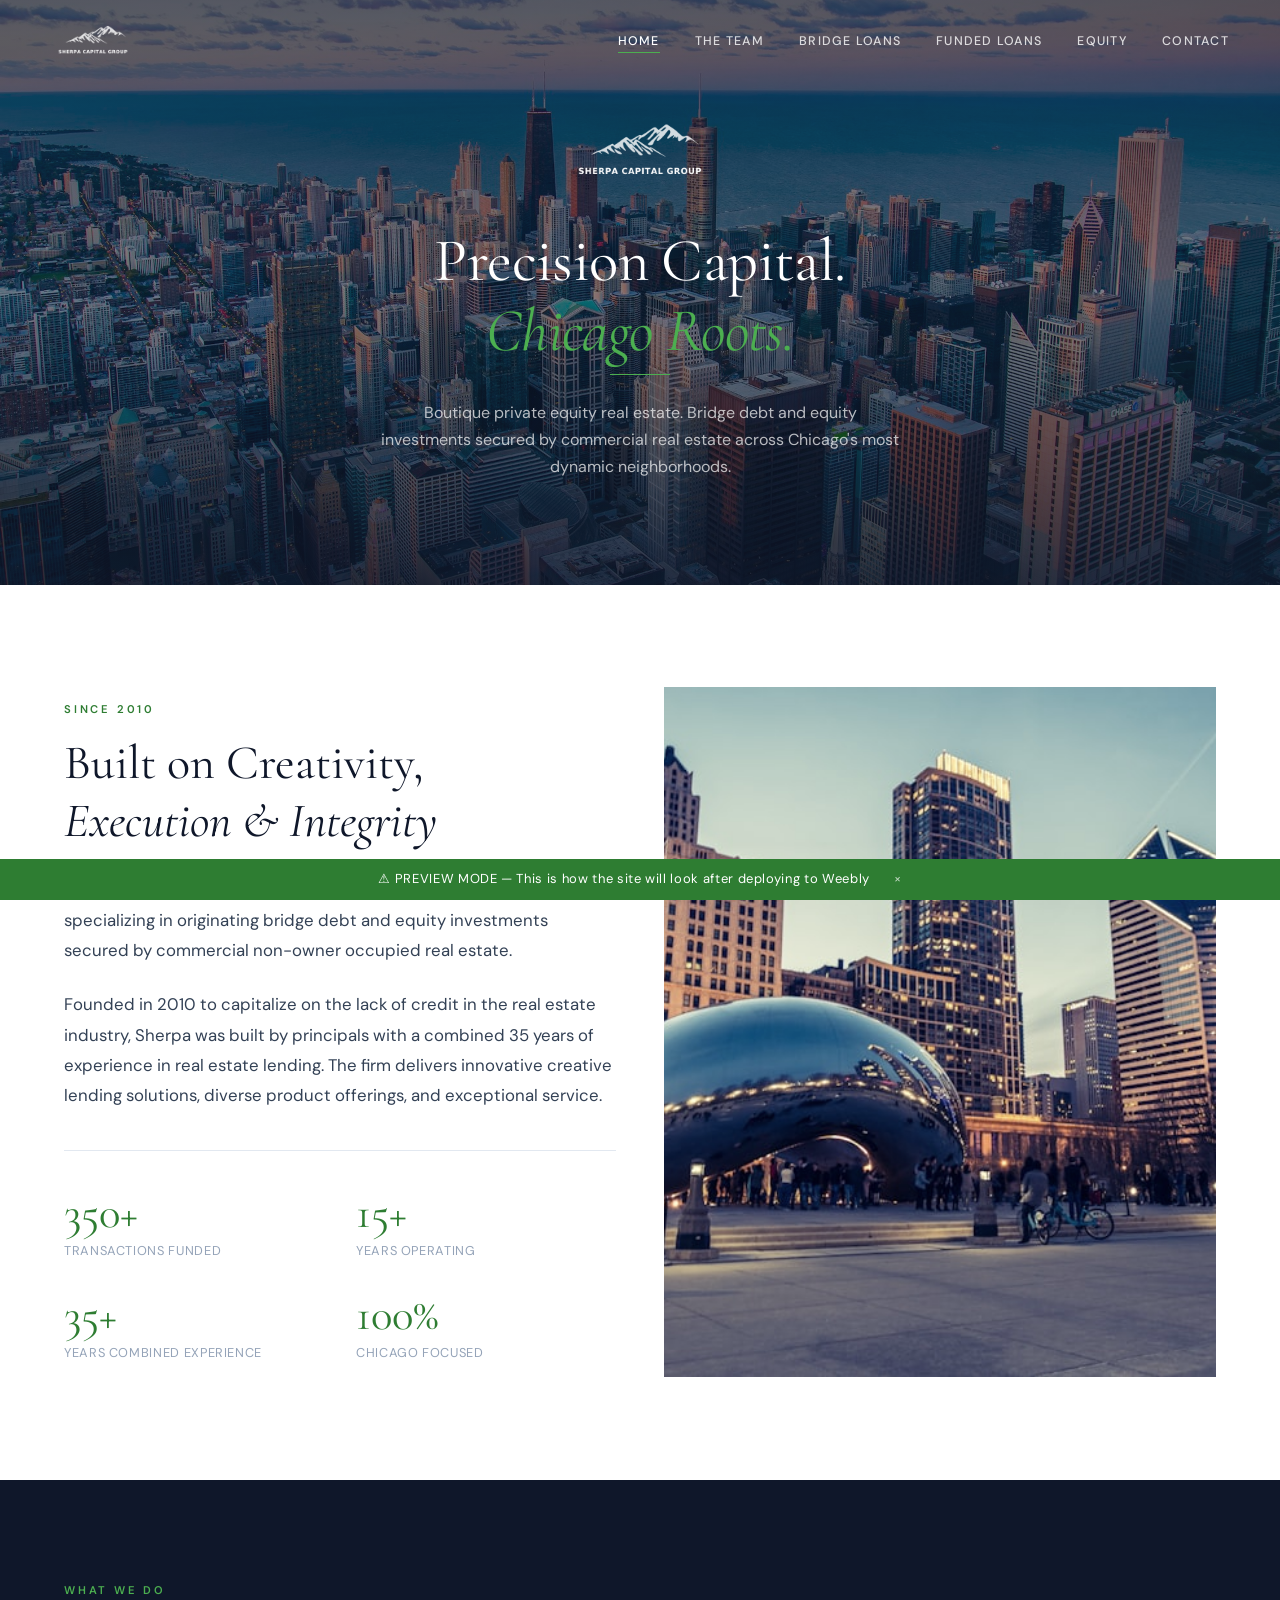
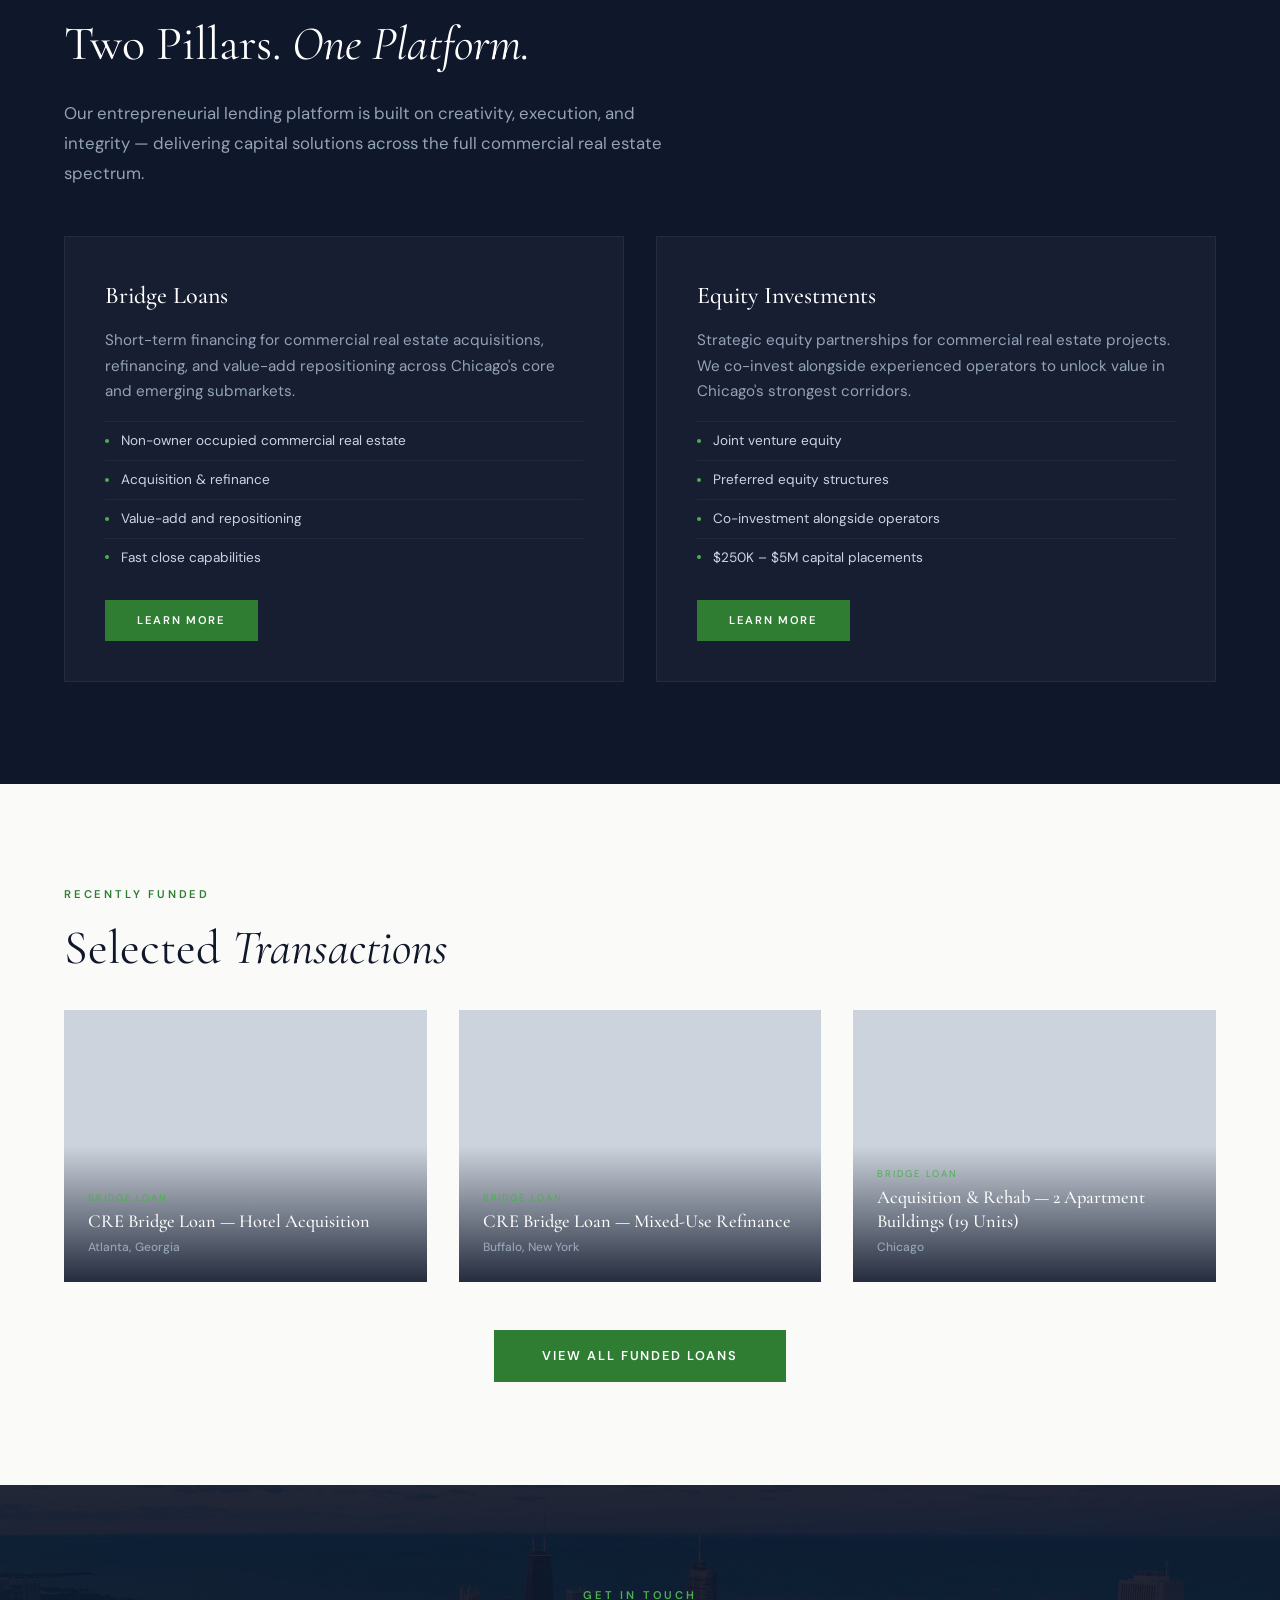
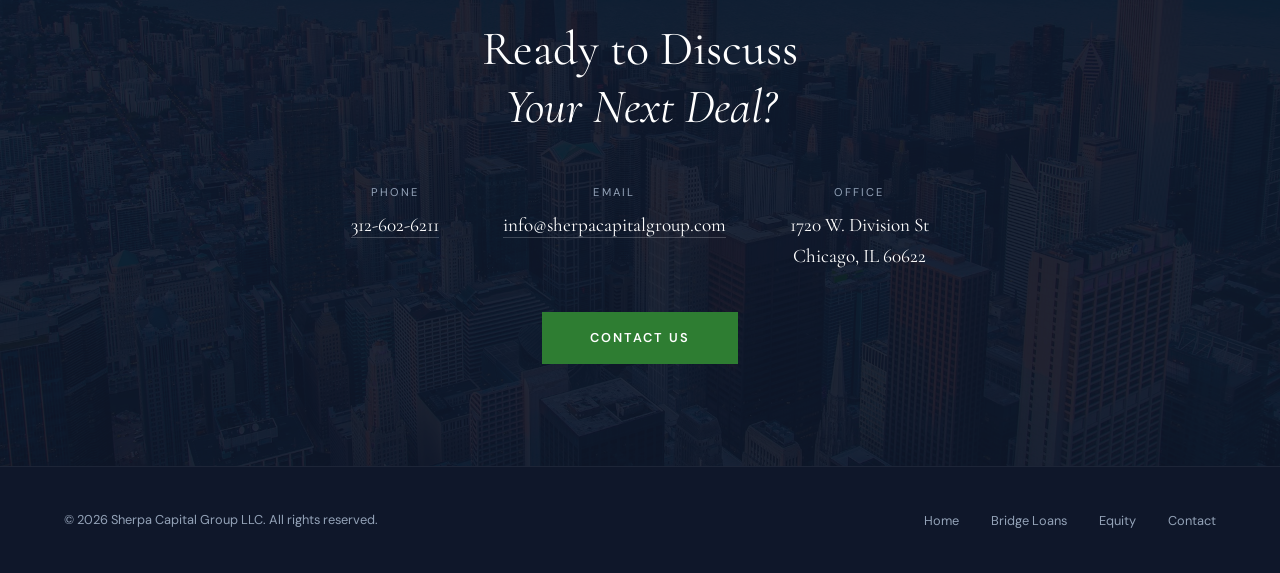
==== preview/index.html @ 77af0257 "Add interactive preview site — all 7 pages as static HTML on GitHub Pages Preview site at /preview/ " ====
<!DOCTYPE html>
<html lang="en">
<head>
<meta charset="UTF-8">
<meta name="viewport" content="width=device-width, initial-scale=1.0">
<title>Sherpa Capital Group — Preview</title>
<link rel="preconnect" href="https://fonts.googleapis.com">
<link rel="preconnect" href="https://fonts.gstatic.com" crossorigin>
<link href="https://fonts.googleapis.com/css2?family=Cormorant+Garamond:ital,wght@0,400;0,500;0,600;0,700;1,400;1,500&family=DM+Sans:ital,wght@0,400;0,500;0,600;0,700;1,400&display=swap" rel="stylesheet">
<style>
:root{--forest:#2E7D32;--forest-deep:#1B5E20;--forest-light:#4CAF50;--slate-900:#0F172A;--slate-800:#1E293B;--slate-700:#334155;--slate-400:#94A3B8;--slate-300:#CBD5E1;--slate-200:#E2E8F0;--slate-100:#F1F5F9;--cream:#FAFAF8;--white:#FFFFFF;--font-display:'Cormorant Garamond',Georgia,serif;--font-body:'DM Sans',-apple-system,sans-serif;--ease:cubic-bezier(0.16,1,0.3,1)}
*,*::before,*::after{margin:0;padding:0;box-sizing:border-box}
html{scroll-behavior:smooth;font-size:16px}
body{font-family:var(--font-body);color:var(--slate-800);background:var(--cream);line-height:1.6;overflow-x:hidden;-webkit-font-smoothing:antialiased}

/* NAV */
.nav{position:fixed;top:0;left:0;right:0;z-index:1000;padding:0 clamp(1.5rem,4vw,4rem);height:80px;display:flex;align-items:center;justify-content:space-between;background:rgba(15,23,42,0.0);backdrop-filter:blur(0px);transition:all 0.5s var(--ease);border-bottom:1px solid rgba(255,255,255,0.0)}
.nav.scrolled{background:rgba(15,23,42,0.95);backdrop-filter:blur(20px);border-bottom:1px solid rgba(255,255,255,0.08);height:70px}
.nav-logo{display:flex;align-items:center;gap:0.75rem;text-decoration:none;color:var(--white)}
.nav-links{display:flex;align-items:center;gap:2.2rem;list-style:none}
.nav-links a{color:rgba(255,255,255,0.8);text-decoration:none;font-size:0.78rem;font-weight:500;letter-spacing:0.1em;text-transform:uppercase;transition:color 0.3s;position:relative}
.nav-links a::after{content:'';position:absolute;bottom:-4px;left:0;width:0;height:1px;background:var(--forest-light);transition:width 0.3s var(--ease)}
.nav-links a:hover{color:var(--white)}
.nav-links a:hover::after{width:100%}
.nav-links a.active{color:var(--white)}
.nav-links a.active::after{width:100%}
.nav-toggle{display:none;flex-direction:column;gap:5px;cursor:pointer;padding:4px;background:none;border:none}
.nav-toggle span{width:24px;height:2px;background:var(--white);transition:all 0.3s}

/* PAGE HERO */
.page-hero{position:relative;height:45vh;min-height:340px;display:flex;align-items:center;justify-content:center;overflow:hidden}
.page-hero.tall{height:65vh;min-height:500px}
.page-hero-bg{position:absolute;inset:0;background-size:cover;background-position:center 30%}
.page-hero-bg::after{content:'';position:absolute;inset:0;background:linear-gradient(180deg,rgba(15,23,42,0.7) 0%,rgba(15,23,42,0.5) 50%,rgba(15,23,42,0.85) 100%)}
.page-hero-content{position:relative;z-index:2;text-align:center;padding:0 2rem;max-width:800px;animation:fadeUp 1.2s var(--ease) both}
@keyframes fadeUp{from{opacity:0;transform:translateY(30px)}to{opacity:1;transform:translateY(0)}}
.hero-logo-mark{margin-bottom:1.5rem}
.hero-headline{font-family:var(--font-display);font-size:clamp(2.2rem,5vw,3.8rem);font-weight:400;color:var(--white);line-height:1.15;margin-bottom:0.5rem;letter-spacing:-0.01em}
.hero-headline em{font-style:italic;color:var(--forest-light)}
.hero-sub{font-family:var(--font-body);font-size:0.8rem;letter-spacing:0.2em;text-transform:uppercase;color:var(--slate-400);margin-bottom:1.5rem}
.hero-divider{width:60px;height:1px;background:var(--forest-light);margin:0 auto 1.5rem;animation:divGrow 1.5s var(--ease) 0.5s both}
@keyframes divGrow{from{width:0;opacity:0}to{width:60px;opacity:1}}
.hero-tagline{font-size:1rem;color:rgba(255,255,255,0.7);max-width:520px;margin:0 auto;line-height:1.7}

/* SECTIONS */
.section{padding:clamp(4rem,8vw,7rem) clamp(1.5rem,5vw,6rem)}
.section-label{font-size:0.7rem;letter-spacing:0.25em;text-transform:uppercase;color:var(--forest);font-weight:600;margin-bottom:1rem}
.section-heading{font-family:var(--font-display);font-size:clamp(2rem,4vw,3rem);font-weight:400;color:var(--slate-900);line-height:1.2;margin-bottom:1.5rem}
.section-heading em{font-style:italic}
.container{max-width:1200px;margin:0 auto}
.bg-white{background:var(--white)}
.bg-cream{background:var(--cream)}
.bg-dark{background:var(--slate-900);color:var(--white)}
.bg-dark .section-label{color:var(--forest-light)}
.bg-dark .section-heading{color:var(--white)}

/* GRID UTILS */
.grid-2{display:grid;grid-template-columns:1fr 1fr;gap:3rem;align-items:center}
.grid-3{display:grid;grid-template-columns:repeat(3,1fr);gap:2rem}

/* ABOUT STATS */
.about-stats{display:grid;grid-template-columns:1fr 1fr;gap:2rem;margin-top:2.5rem;padding-top:2.5rem;border-top:1px solid var(--slate-200)}
.stat-number{font-family:var(--font-display);font-size:2.8rem;font-weight:400;color:var(--forest);line-height:1;margin-bottom:0.3rem}
.stat-label{font-size:0.8rem;color:var(--slate-400);letter-spacing:0.05em;text-transform:uppercase}

/* CONTENT TEXT */
.content-text{color:var(--slate-700);font-size:1.05rem;line-height:1.8}
.content-text p{margin-bottom:1.5rem}

/* IMAGE WITH ACCENT */
.img-frame{position:relative;overflow:hidden}
.img-frame img{width:100%;height:100%;object-fit:cover;filter:saturate(0.8);transition:transform 0.8s var(--ease)}
.img-frame:hover img{transform:scale(1.03)}
.img-accent{position:absolute;top:-12px;left:-12px;width:80px;height:80px;border-top:2px solid var(--forest);border-left:2px solid var(--forest)}

/* CARDS */
.card{position:relative;padding:2.5rem;background:rgba(255,255,255,0.03);border:1px solid rgba(255,255,255,0.06);transition:all 0.5s var(--ease);overflow:hidden}
.card::before{content:'';position:absolute;top:0;left:0;width:3px;height:0;background:var(--forest);transition:height 0.5s var(--ease)}
.card:hover{background:rgba(255,255,255,0.06);border-color:rgba(255,255,255,0.1);transform:translateY(-4px)}
.card:hover::before{height:100%}
.card-title{font-family:var(--font-display);font-size:1.5rem;font-weight:500;margin-bottom:0.75rem;color:var(--white)}
.card-desc{color:var(--slate-400);font-size:0.95rem;line-height:1.7}
.card-list{list-style:none;padding:0;margin-top:1rem}
.card-list li{padding:0.5rem 0;border-top:1px solid rgba(255,255,255,0.05);color:var(--slate-300);font-size:0.85rem;display:flex;align-items:center;gap:0.75rem}
.card-list li::before{content:'';width:4px;height:4px;background:var(--forest-light);border-radius:50%;flex-shrink:0}

/* PARAM GRID */
.param-grid{display:grid;grid-template-columns:repeat(3,1fr);gap:0;border:1px solid var(--slate-200)}
.param-item{padding:2.5rem;border-right:1px solid var(--slate-200);border-bottom:1px solid var(--slate-200);transition:background 0.3s}
.param-item:hover{background:var(--slate-100)}
.param-item:nth-child(3n){border-right:none}
.param-label{font-size:0.7rem;letter-spacing:0.15em;text-transform:uppercase;color:var(--slate-400);margin-bottom:0.5rem}
.param-value{font-family:var(--font-display);font-size:1.5rem;color:var(--slate-900);font-weight:500}

/* FUNDED LOANS GRID */
.funded-grid{display:grid;grid-template-columns:repeat(3,1fr);gap:1.5rem}
.funded-card{position:relative;overflow:hidden;aspect-ratio:4/3;background:var(--slate-200)}
.funded-card img{width:100%;height:100%;object-fit:cover;filter:saturate(0.7) brightness(0.85);transition:all 0.6s var(--ease)}
.funded-card:hover img{filter:saturate(0.9) brightness(0.7);transform:scale(1.05)}
.funded-overlay{position:absolute;inset:0;background:linear-gradient(0deg,rgba(15,23,42,0.9) 0%,rgba(15,23,42,0.1) 50%);display:flex;flex-direction:column;justify-content:flex-end;padding:1.5rem}
.funded-label{font-size:0.6rem;letter-spacing:0.2em;text-transform:uppercase;color:var(--forest-light);margin-bottom:0.3rem}
.funded-title{font-family:var(--font-display);font-size:1.15rem;color:var(--white);font-weight:500;line-height:1.3}

/* CONTACT */
.contact-grid{display:flex;justify-content:center;gap:4rem;flex-wrap:wrap;margin-top:3rem}
.contact-item{text-align:center}
.contact-item-label{font-size:0.7rem;letter-spacing:0.2em;text-transform:uppercase;color:var(--slate-400);margin-bottom:0.5rem}
.contact-item-value{font-family:var(--font-display);font-size:1.2rem;color:var(--white)}
.contact-item-value a{color:var(--white);text-decoration:none;border-bottom:1px solid rgba(255,255,255,0.2);transition:border-color 0.3s}
.contact-item-value a:hover{border-color:var(--forest-light)}

/* BUTTONS */
.btn-primary{display:inline-block;padding:1rem 3rem;background:var(--forest);color:var(--white);text-decoration:none;font-size:0.8rem;font-weight:600;letter-spacing:0.15em;text-transform:uppercase;border:none;cursor:pointer;transition:all 0.3s var(--ease)}
.btn-primary:hover{background:var(--forest-deep);transform:translateY(-2px);box-shadow:0 8px 30px rgba(46,125,50,0.3)}

/* FOOTER */
.footer{background:var(--slate-900);border-top:1px solid rgba(255,255,255,0.06);padding:2.5rem clamp(1.5rem,5vw,6rem)}
.footer-inner{max-width:1200px;margin:0 auto;display:flex;justify-content:space-between;align-items:center}
.footer-copy{font-size:0.8rem;color:var(--slate-400)}
.footer-links{display:flex;gap:2rem;list-style:none}
.footer-links a{color:var(--slate-400);text-decoration:none;font-size:0.8rem;transition:color 0.3s}
.footer-links a:hover{color:var(--white)}

/* REVEAL */
.reveal{opacity:0;transform:translateY(40px);transition:opacity 0.8s var(--ease),transform 0.8s var(--ease)}
.reveal.visible{opacity:1;transform:translateY(0)}

/* RESPONSIVE */
@media(max-width:900px){
.nav-links{display:none;position:fixed;top:0;left:0;right:0;bottom:0;background:rgba(15,23,42,0.98);flex-direction:column;justify-content:center;gap:2rem;padding:2rem;z-index:999}
.nav-links.open{display:flex}
.nav-toggle{display:flex}
.grid-2{grid-template-columns:1fr}
.grid-3,.funded-grid{grid-template-columns:1fr 1fr}
.param-grid{grid-template-columns:1fr 1fr}
.param-item:nth-child(3n){border-right:1px solid var(--slate-200)}
.param-item:nth-child(2n){border-right:none}
.footer-inner{flex-direction:column;gap:1.5rem;text-align:center}
}
@media(max-width:600px){
.funded-grid{grid-template-columns:1fr}
.param-grid{grid-template-columns:1fr}
.param-item{border-right:none !important}
.page-hero{height:40vh;min-height:300px}
.page-hero.tall{height:55vh;min-height:420px}
.contact-grid{gap:2rem}
}

/* === WEEBLY OVERRIDE === */
.wrapper, .birdseye-header, .nav-wrap, .desktop-nav, .mobile-nav-wrap,
.banner-wrap, .wsite-header-section, .main-wrap,
.footer-wrap, .wsite-footer,
#wsite-content, .wsite-elements,
#wsite-menus, .wsite-menu-default, .wsite-menu-wrap,
.header-wrap, #header, .birdseye-header *,
.wsite-mobile-menu, .wsite-header-elements,
.wsite-header, .header-inner,
.not-found-wrap, .wsite-not-found,
.wsite-header-section .wsite-section-wrap,
.banner-wrap .wsite-section-wrap,
#wsite-title, .wsite-logo, .wsite-title-container {
  display: none !important;
  visibility: hidden !important;
  opacity: 0 !important;
  pointer-events: none !important;
}
body {
  background: var(--cream) !important;
  margin: 0 !important;
  padding: 0 !important;
}
#sherpa-inject {
  display: block !important;
  position: relative;
  z-index: 100;
}
/* Preview mode: force all reveals visible */
.reveal { opacity: 1 !important; transform: none !important; }
/* Preview banner */
.preview-banner { position: fixed; bottom: 0; left: 0; right: 0; z-index: 9999; background: #2E7D32; color: white; text-align: center; padding: 10px 20px; font-family: 'DM Sans', sans-serif; font-size: 13px; letter-spacing: 0.05em; display: flex; align-items: center; justify-content: center; gap: 12px; }
.preview-banner a { color: white; text-decoration: underline; }
.preview-banner .dismiss { cursor: pointer; opacity: 0.7; margin-left: 12px; }
</style>
</head>
<body>
<div id="sherpa-inject">
<nav class="nav scrolled" id="nav">
<a href="index.html" class="nav-logo"><img src="assets/logo.png" alt="Sherpa Capital Group" style="height:50px;width:auto;filter:brightness(0) invert(1);"></a>
<ul class="nav-links" id="navLinks">
<li><a href="index.html" class="active">Home</a></li>
<li><a href="the-team.html">The Team</a></li>
<li><a href="loan-parameters.html">Bridge Loans</a></li>
<li><a href="funded-loans.html">Funded Loans</a></li>
<li><a href="equity.html">Equity</a></li>
<li><a href="contact.html">Contact</a></li>
</ul>
<button class="nav-toggle" onclick="toggleNav()"><span></span><span></span><span></span></button>
</nav>
<section class="page-hero tall" id="home">
  <div class="page-hero-bg" style="background-image:url('assets/hero-home.jpg')"></div>
  <div class="page-hero-content">
    <div class="hero-logo-mark"><img src="assets/logo.png" alt="Sherpa Capital Group" style="height:90px;width:auto;filter:brightness(0) invert(1);"></div>
    <h1 class="hero-headline">Precision Capital.<br><em>Chicago Roots.</em></h1>
    <div class="hero-divider"></div>
    <p class="hero-tagline">Boutique private equity real estate. Bridge debt and equity investments secured by commercial real estate across Chicago's most dynamic neighborhoods.</p>
  </div>
</section>

<section class="section bg-white">
  <div class="container">
    <div class="grid-2">
      <div class="reveal">
        <p class="section-label">Since 2010</p>
        <h2 class="section-heading">Built on Creativity,<br><em>Execution & Integrity</em></h2>
        <div class="content-text">
          <p>Sherpa Capital Group LLC is a boutique private equity real estate firm specializing in originating bridge debt and equity investments secured by commercial non-owner occupied real estate.</p>
          <p>Founded in 2010 to capitalize on the lack of credit in the real estate industry, Sherpa was built by principals with a combined 35 years of experience in real estate lending. The firm delivers innovative creative lending solutions, diverse product offerings, and exceptional service.</p>
        </div>
        <div class="about-stats">
          <div><div class="stat-number">350+</div><div class="stat-label">Transactions Funded</div></div>
          <div><div class="stat-number">15+</div><div class="stat-label">Years Operating</div></div>
          <div><div class="stat-number">35+</div><div class="stat-label">Years Combined Experience</div></div>
          <div><div class="stat-number">100%</div><div class="stat-label">Chicago Focused</div></div>
        </div>
      </div>
      <div class="img-frame reveal" style="aspect-ratio:4/5">
        <div class="img-accent"></div>
        <img src="assets/residential.jpg" alt="Chicago River" loading="lazy">
      </div>
    </div>
  </div>
</section>

<section class="section bg-dark">
  <div class="container">
    <p class="section-label reveal">What We Do</p>
    <h2 class="section-heading reveal">Two Pillars. <em>One Platform.</em></h2>
    <p class="reveal" style="max-width:600px;color:var(--slate-400);font-size:1.05rem;line-height:1.8;margin-bottom:3rem">Our entrepreneurial lending platform is built on creativity, execution, and integrity — delivering capital solutions across the full commercial real estate spectrum.</p>
    <div class="grid-2" style="gap:2rem">
      <div class="card reveal">
        <h3 class="card-title">Bridge Loans</h3>
        <p class="card-desc">Short-term financing for commercial real estate acquisitions, refinancing, and value-add repositioning across Chicago's core and emerging submarkets.</p>
        <ul class="card-list">
          <li>Non-owner occupied commercial real estate</li>
          <li>Acquisition & refinance</li>
          <li>Value-add and repositioning</li>
          <li>Fast close capabilities</li>
        </ul>
        <p style="margin-top:1.5rem"><a href="loan-parameters.html" class="btn-primary" style="padding:0.7rem 2rem;font-size:0.7rem">Learn More</a></p>
      </div>
      <div class="card reveal">
        <h3 class="card-title">Equity Investments</h3>
        <p class="card-desc">Strategic equity partnerships for commercial real estate projects. We co-invest alongside experienced operators to unlock value in Chicago's strongest corridors.</p>
        <ul class="card-list">
          <li>Joint venture equity</li>
          <li>Preferred equity structures</li>
          <li>Co-investment alongside operators</li>
          <li>$250K – $5M capital placements</li>
        </ul>
        <p style="margin-top:1.5rem"><a href="equity.html" class="btn-primary" style="padding:0.7rem 2rem;font-size:0.7rem">Learn More</a></p>
      </div>
    </div>
  </div>
</section>

<section class="section bg-cream">
  <div class="container">
    <p class="section-label reveal">Recently Funded</p>
    <h2 class="section-heading reveal">Selected <em>Transactions</em></h2>
    <div class="grid-3" style="margin-top:2rem">
      
        <div class="funded-card reveal">
          <img src="http://www.sherpacapitalgroup.com/uploads/1/2/5/3/12533793/1-105-holiday-dr-n-macon-ga-primary-bridge-loan-secured-by-hotel.jpg" alt="CRE Bridge Loan — Hotel Acquisition" loading="lazy" onerror="this.style.display='none'">
          <div class="funded-overlay">
            <span class="funded-label">Bridge Loan</span>
            <span class="funded-title">CRE Bridge Loan — Hotel Acquisition<br><small style="color:var(--slate-400);font-family:var(--font-body);font-size:0.75rem">Atlanta, Georgia</small></span>
          </div>
        </div>
        <div class="funded-card reveal">
          <img src="http://www.sherpacapitalgroup.com/uploads/1/2/5/3/12533793/buffalo-new-york-bridge-refinance-of-maturing-regional-bank-loan-office-and-mixed-use-building.jpg" alt="CRE Bridge Loan — Mixed-Use Refinance" loading="lazy" onerror="this.style.display='none'">
          <div class="funded-overlay">
            <span class="funded-label">Bridge Loan</span>
            <span class="funded-title">CRE Bridge Loan — Mixed-Use Refinance<br><small style="color:var(--slate-400);font-family:var(--font-body);font-size:0.75rem">Buffalo, New York</small></span>
          </div>
        </div>
        <div class="funded-card reveal">
          <img src="http://www.sherpacapitalgroup.com/uploads/1/2/5/3/12533793/apartment-building-financing-chicago.jpg" alt="Acquisition & Rehab — 2 Apartment Buildings (19 Units)" loading="lazy" onerror="this.style.display='none'">
          <div class="funded-overlay">
            <span class="funded-label">Bridge Loan</span>
            <span class="funded-title">Acquisition & Rehab — 2 Apartment Buildings (19 Units)<br><small style="color:var(--slate-400);font-family:var(--font-body);font-size:0.75rem">Chicago</small></span>
          </div>
        </div>
    </div>
    <p class="reveal" style="text-align:center;margin-top:3rem"><a href="funded-loans.html" class="btn-primary">View All Funded Loans</a></p>
  </div>
</section>

<section class="section bg-dark" style="text-align:center;position:relative;overflow:hidden">
  <div style="position:absolute;inset:0;background:url('assets/hero-home.jpg') center/cover;opacity:0.08"></div>
  <div class="container" style="position:relative;z-index:1">
    <p class="section-label reveal">Get In Touch</p>
    <h2 class="section-heading reveal" style="max-width:500px;margin-left:auto;margin-right:auto">Ready to Discuss<br><em>Your Next Deal?</em></h2>
    <div class="contact-grid reveal">
      <div class="contact-item"><p class="contact-item-label">Phone</p><p class="contact-item-value"><a href="tel:3126026211">312-602-6211</a></p></div>
      <div class="contact-item"><p class="contact-item-label">Email</p><p class="contact-item-value"><a href="mailto:info@sherpacapitalgroup.com">info@sherpacapitalgroup.com</a></p></div>
      <div class="contact-item"><p class="contact-item-label">Office</p><p class="contact-item-value">1720 W. Division St<br>Chicago, IL 60622</p></div>
    </div>
    <p class="reveal" style="margin-top:2.5rem"><a href="contact.html" class="btn-primary">Contact Us</a></p>
  </div>
</section>
<footer class="footer"><div class="footer-inner">
<p class="footer-copy">&copy; 2026 Sherpa Capital Group LLC. All rights reserved.</p>
<ul class="footer-links">
<li><a href="index.html">Home</a></li>
<li><a href="loan-parameters.html">Bridge Loans</a></li>
<li><a href="equity.html">Equity</a></li>
<li><a href="contact.html">Contact</a></li>
</ul></div></footer>
</div>

<div class="preview-banner" id="previewBanner">
    &#9888; PREVIEW MODE — This is how the site will look after deploying to Weebly
    <span class="dismiss" onclick="document.getElementById('previewBanner').style.display='none'">&times;</span>
</div>

<script>
// Nav scroll behavior
var nav = document.getElementById('nav');
window.addEventListener('scroll', function() {
  nav.classList.toggle('scrolled', window.scrollY > 60);
});
// Mobile nav toggle
window.toggleNav = function() {
  document.getElementById('navLinks').classList.toggle('open');
};
// Reveal animations
var ro = new IntersectionObserver(function(entries) {
  entries.forEach(function(en, i) {
    if (en.isIntersecting) {
      setTimeout(function() { en.target.classList.add('visible'); }, i * 80);
      ro.unobserve(en.target);
    }
  });
}, { threshold: 0.15 });
document.querySelectorAll('.reveal').forEach(function(el) { ro.observe(el); });
</script>
</body>
</html>
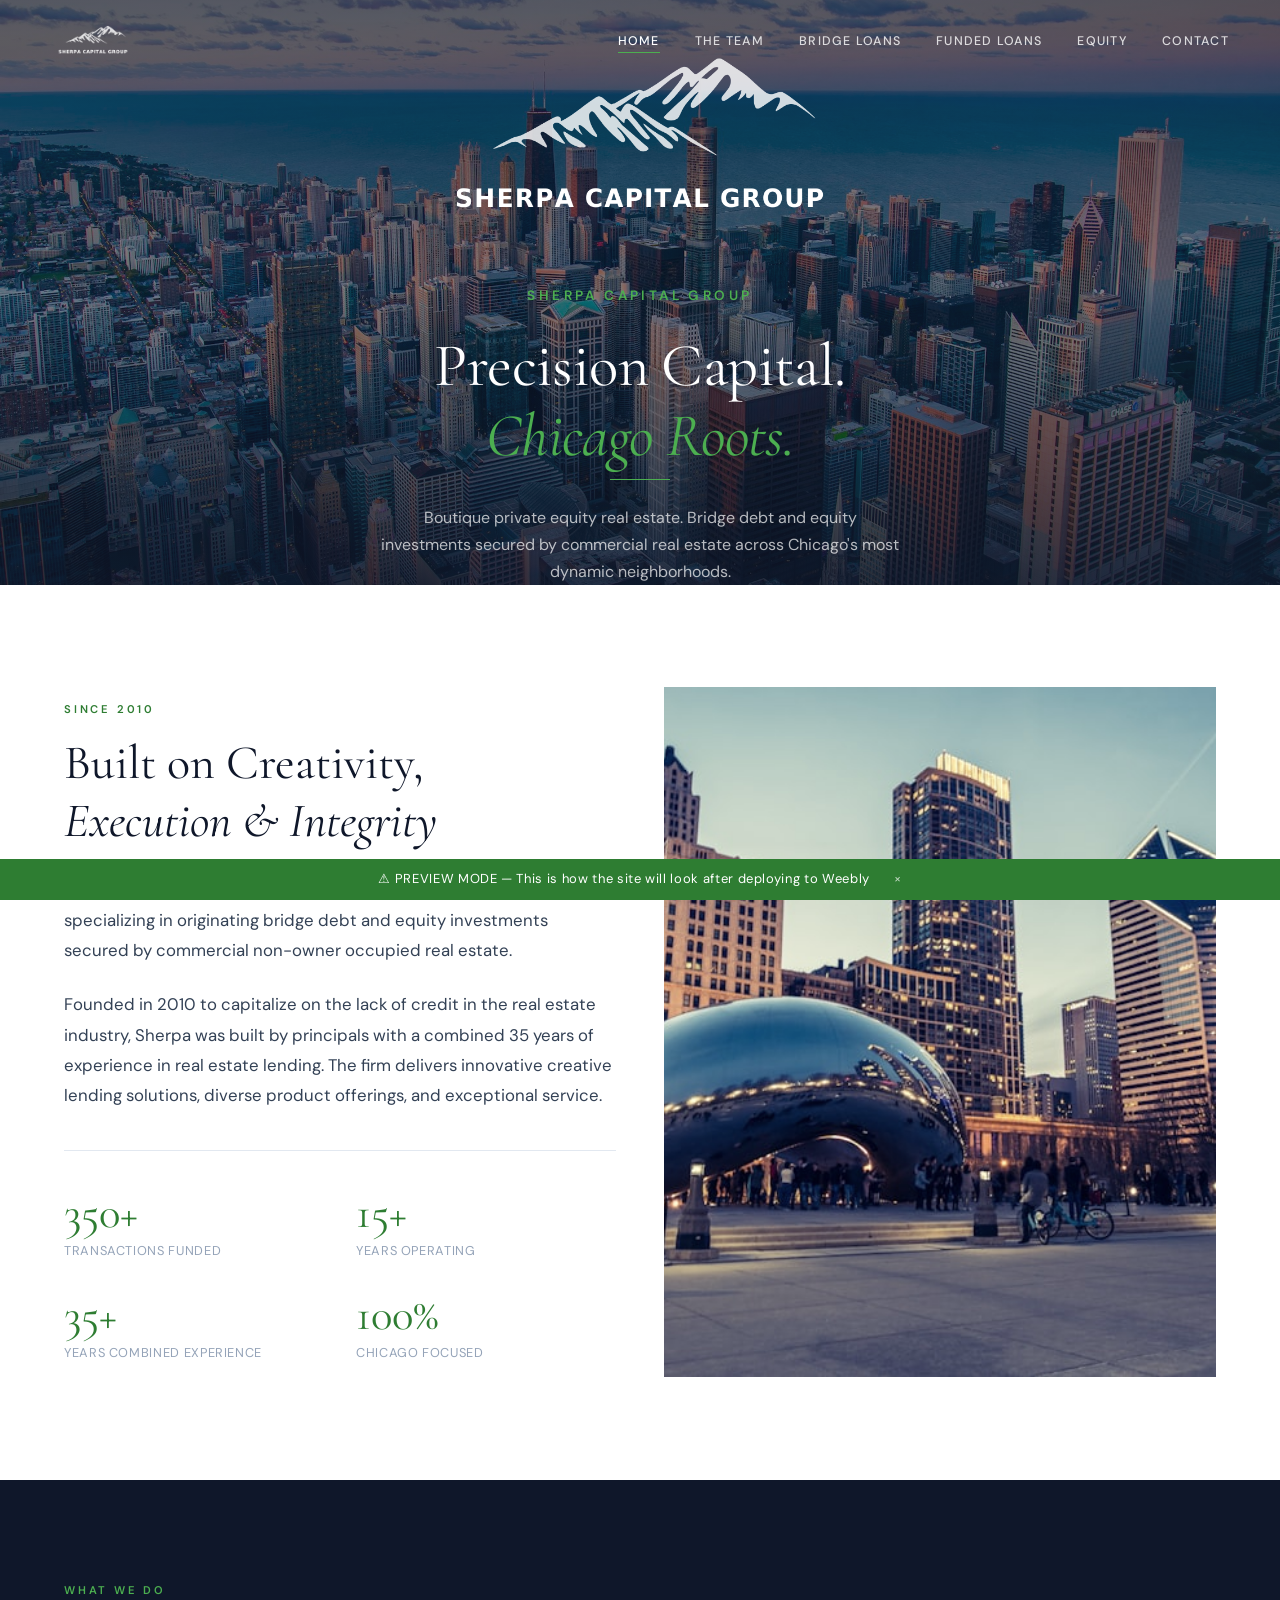
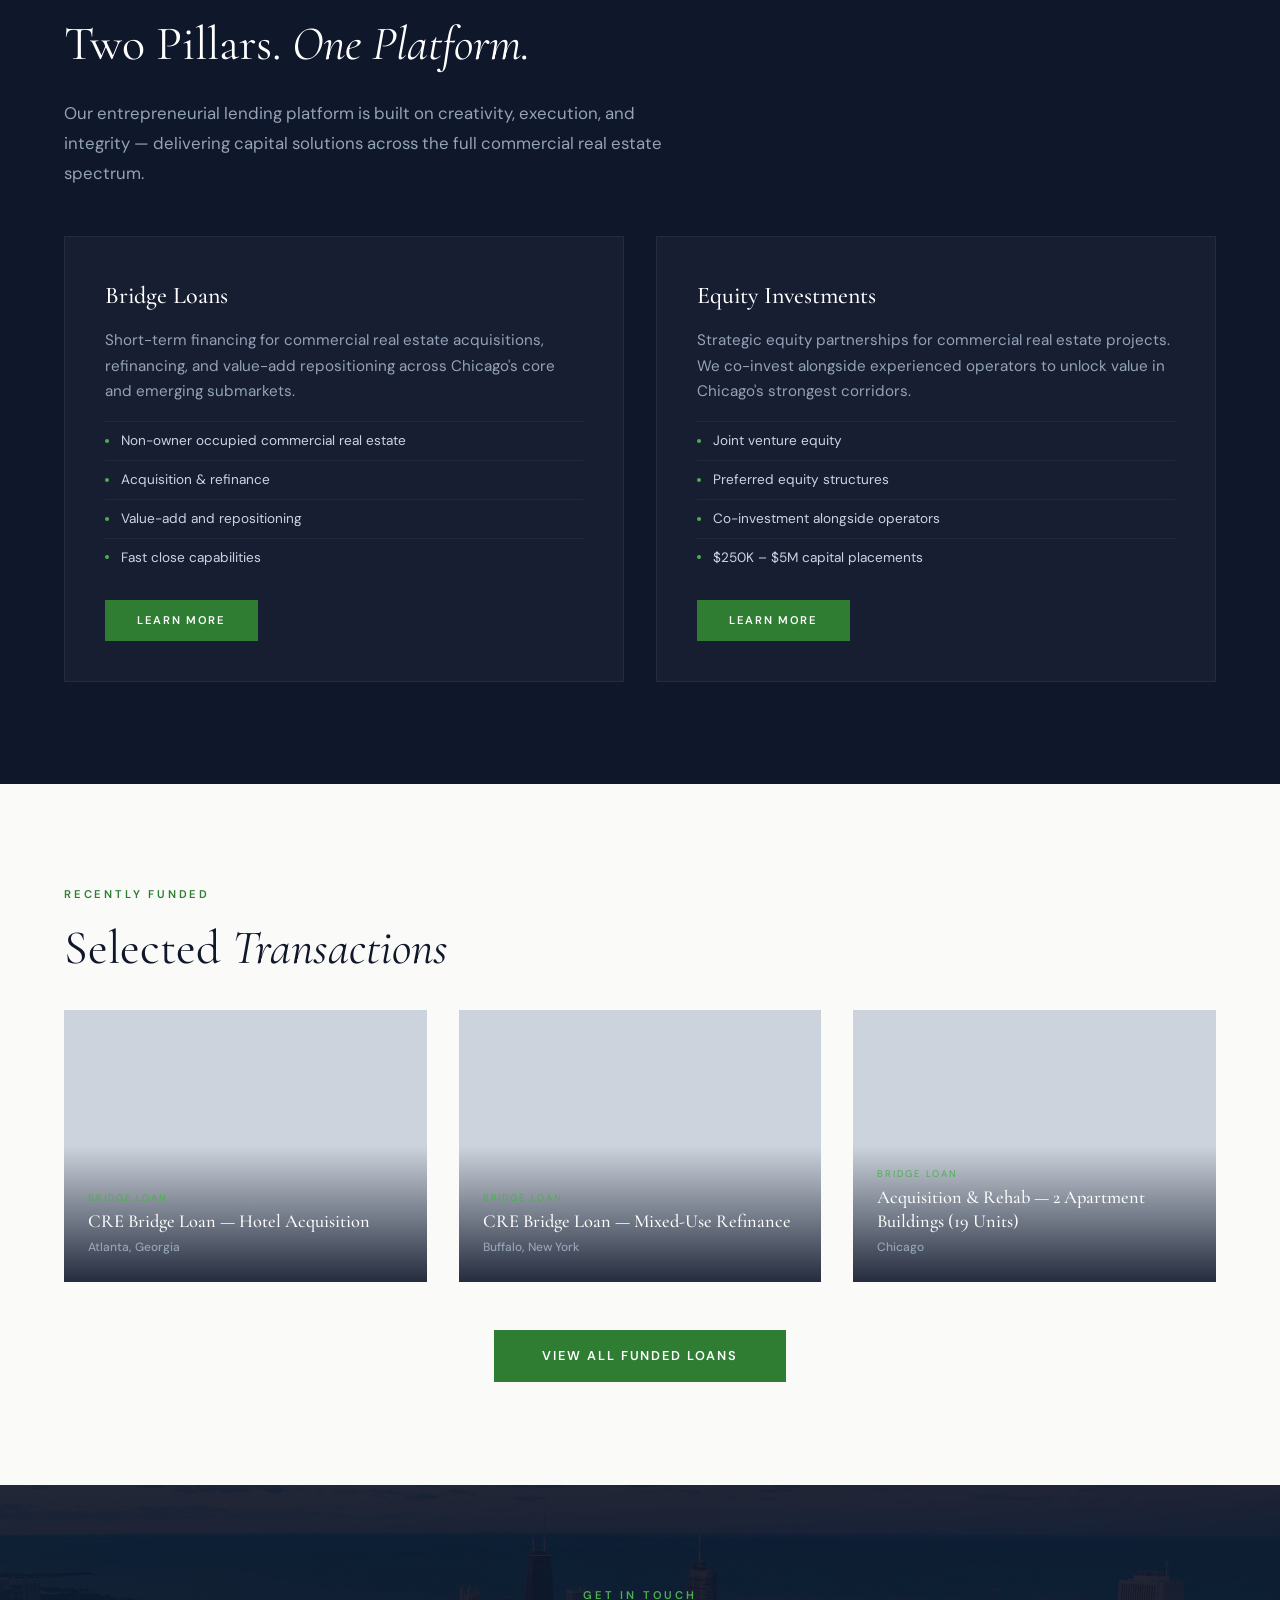
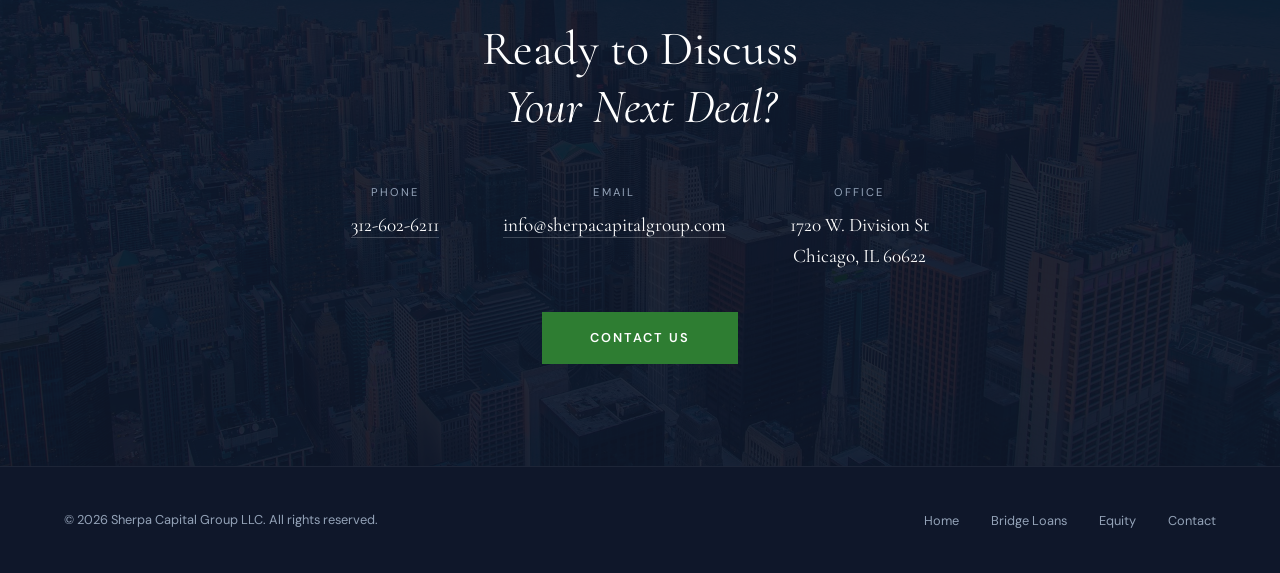
==== commit 9d33f155: "Add catch-all fallback for deal pages, 300% hero logo, green text, max nav logo - Catch-all: unmatch" ====
--- a/preview/index.html
+++ b/preview/index.html
@@ -173,6 +173,20 @@
   display: block !important;
   position: relative;
   z-index: 100;
+}
+/* Fallback mode: un-hide Weebly content when page has no injection route */
+body.sherpa-fallback .wrapper,
+body.sherpa-fallback .main-wrap,
+body.sherpa-fallback #wsite-content,
+body.sherpa-fallback .wsite-elements,
+body.sherpa-fallback .main-wrap .wsite-elements {
+  display: block !important;
+  visibility: visible !important;
+  opacity: 1 !important;
+  pointer-events: auto !important;
+  position: static !important;
+  height: auto !important;
+  overflow: visible !important;
 }
 /* Preview mode: force all reveals visible */
 .reveal { opacity: 1 !important; transform: none !important; }
@@ -199,7 +213,7 @@
 <section class="page-hero tall" id="home">
   <div class="page-hero-bg" style="background-image:url('assets/hero-home.jpg')"></div>
   <div class="page-hero-content">
-    <div class="hero-logo-mark"><img src="assets/logo.png" alt="Sherpa Capital Group" style="height:90px;width:auto;filter:brightness(0) invert(1);"></div>
+    <div class="hero-logo-mark"><img src="assets/logo.png" alt="Sherpa Capital Group" style="height:270px;width:auto;filter:brightness(0) invert(1);"><div style="font-family:var(--font-body);font-size:0.85rem;letter-spacing:0.25em;text-transform:uppercase;color:var(--forest-light);font-weight:600;margin-top:0.5rem;">Sherpa Capital Group</div></div>
     <h1 class="hero-headline">Precision Capital.<br><em>Chicago Roots.</em></h1>
     <div class="hero-divider"></div>
     <p class="hero-tagline">Boutique private equity real estate. Bridge debt and equity investments secured by commercial real estate across Chicago's most dynamic neighborhoods.</p>
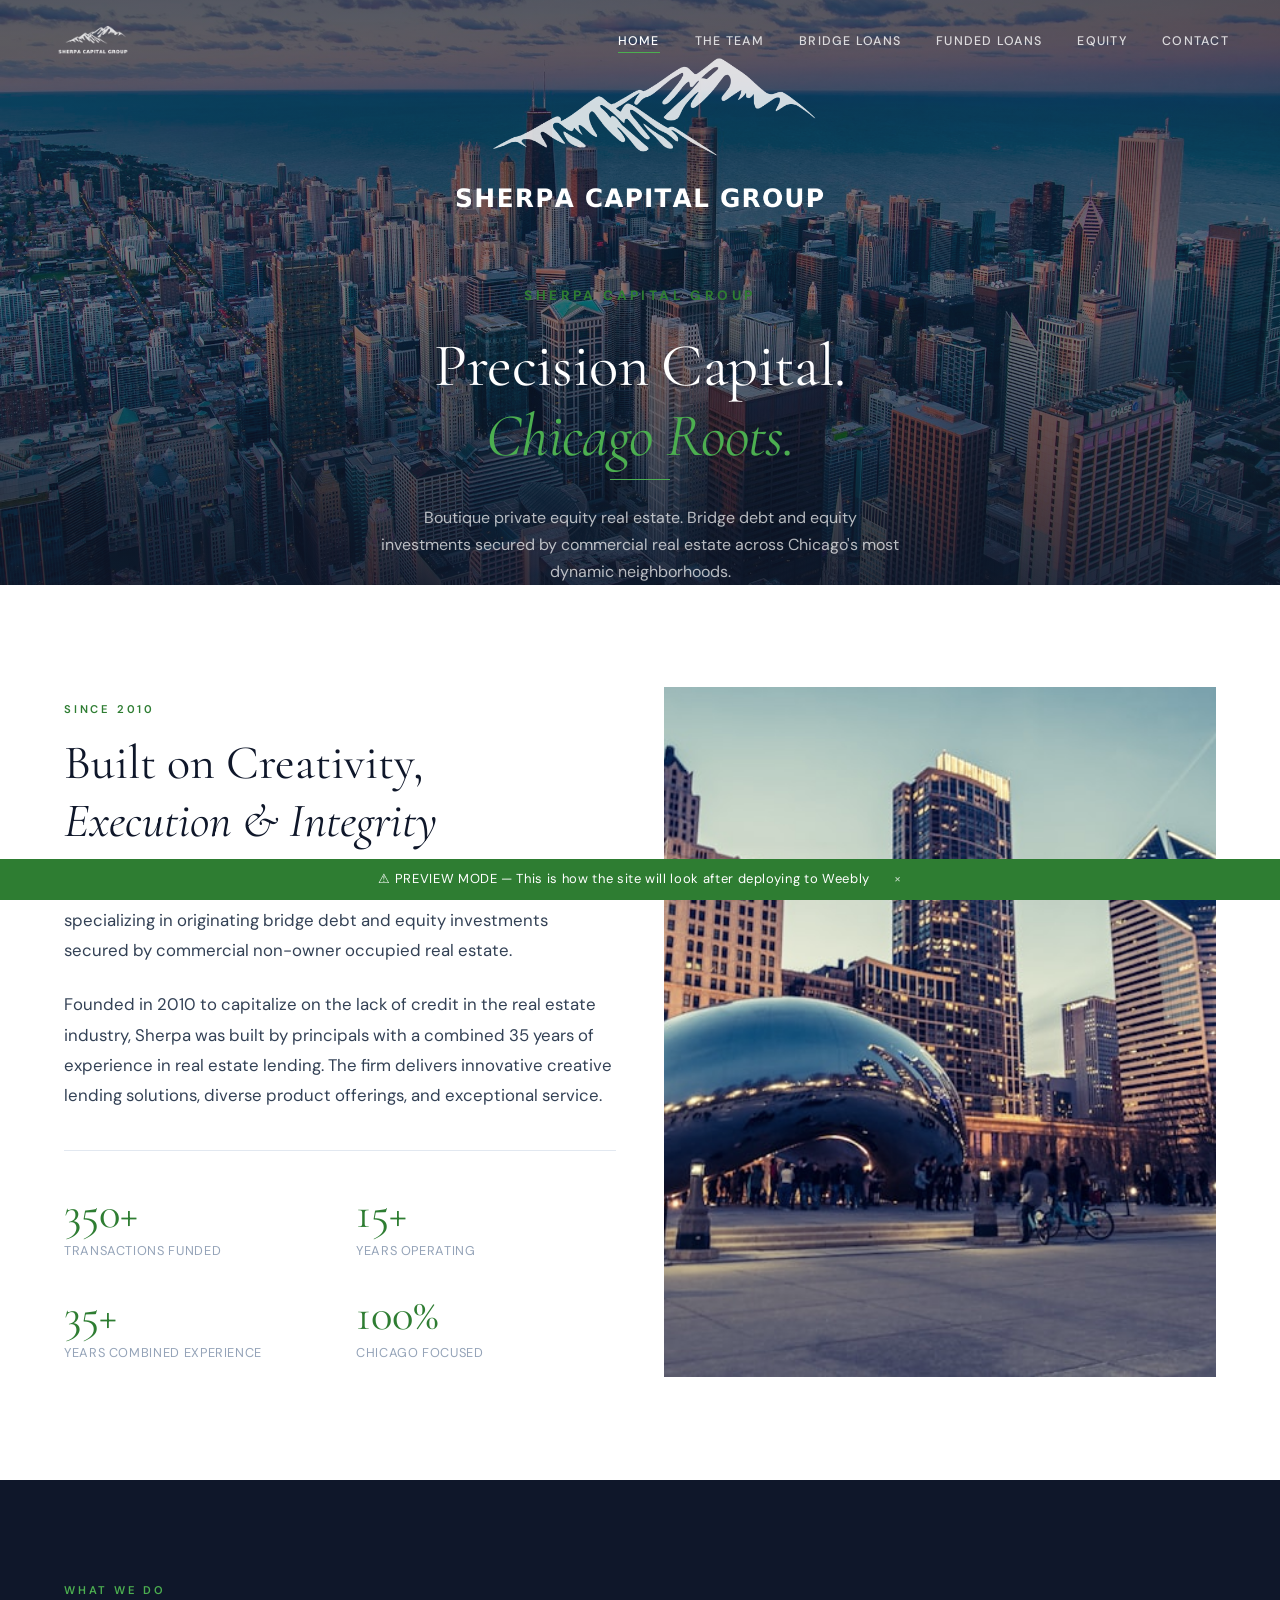
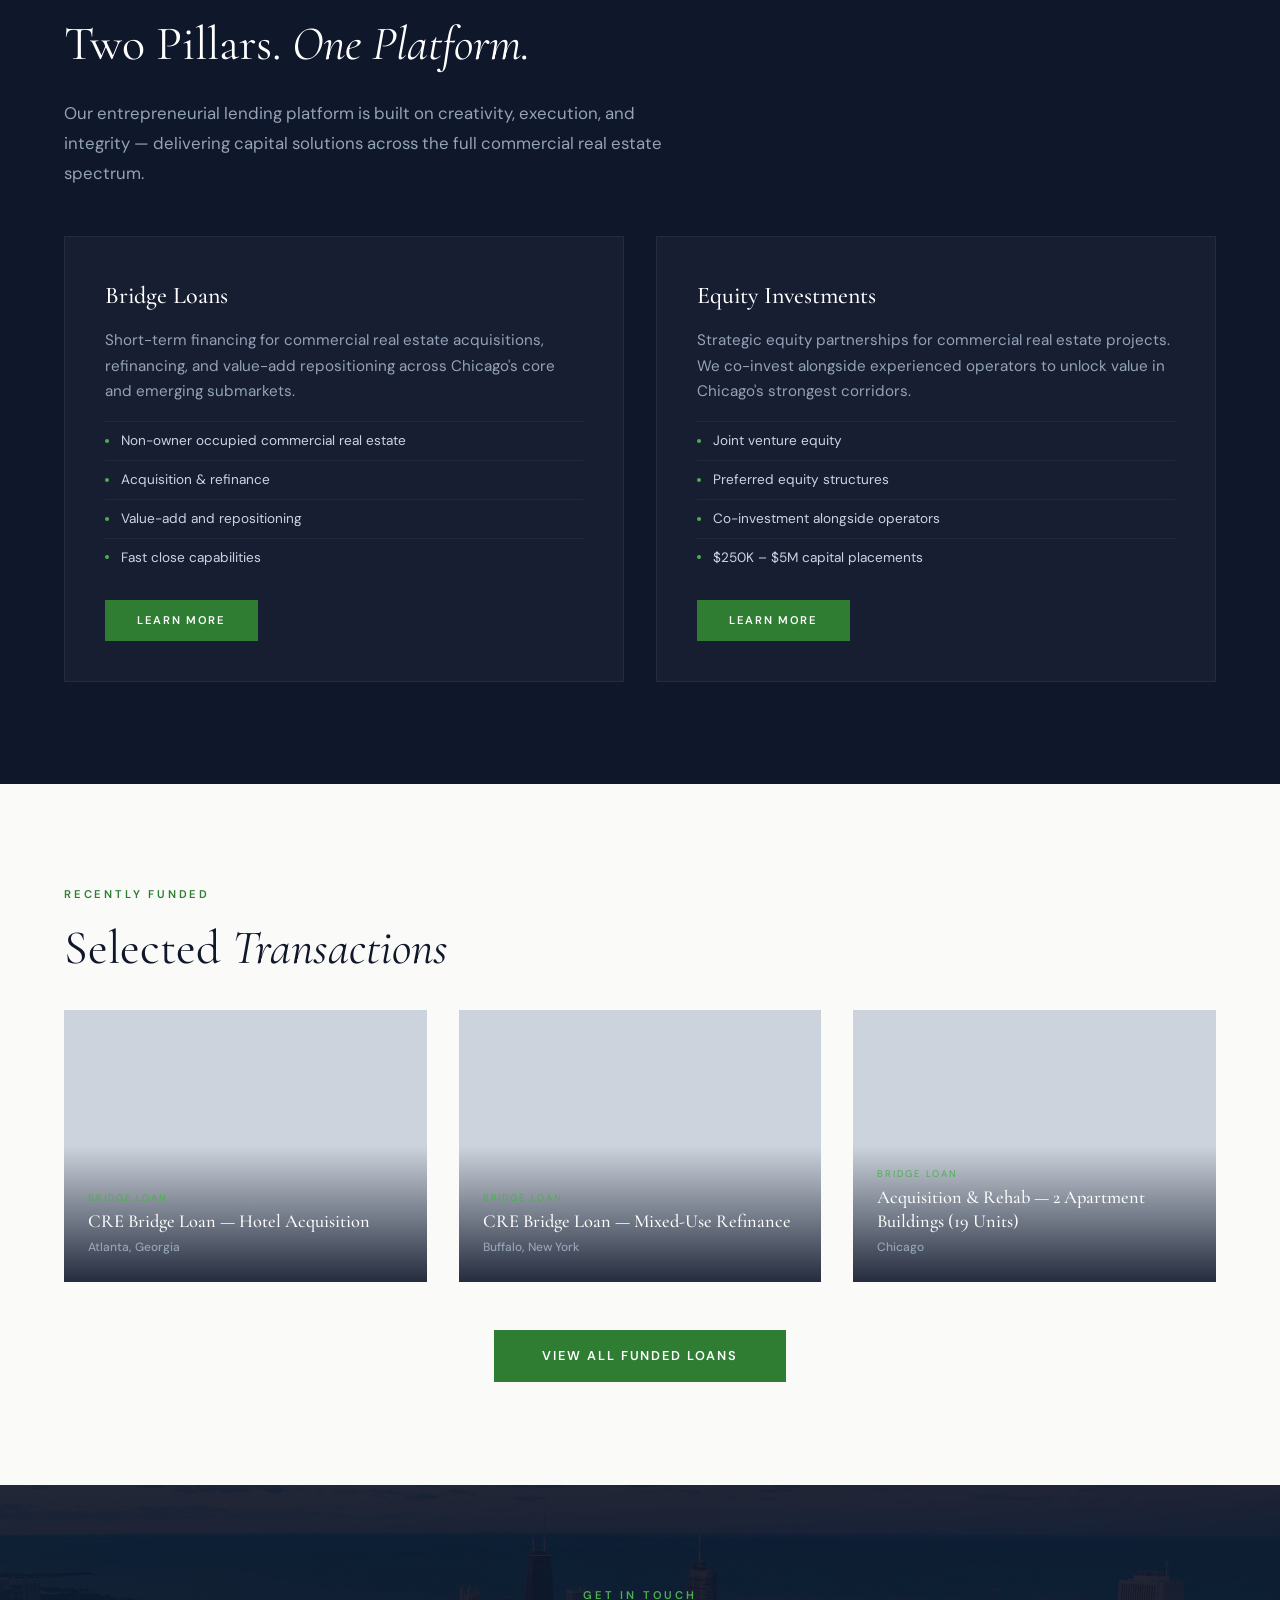
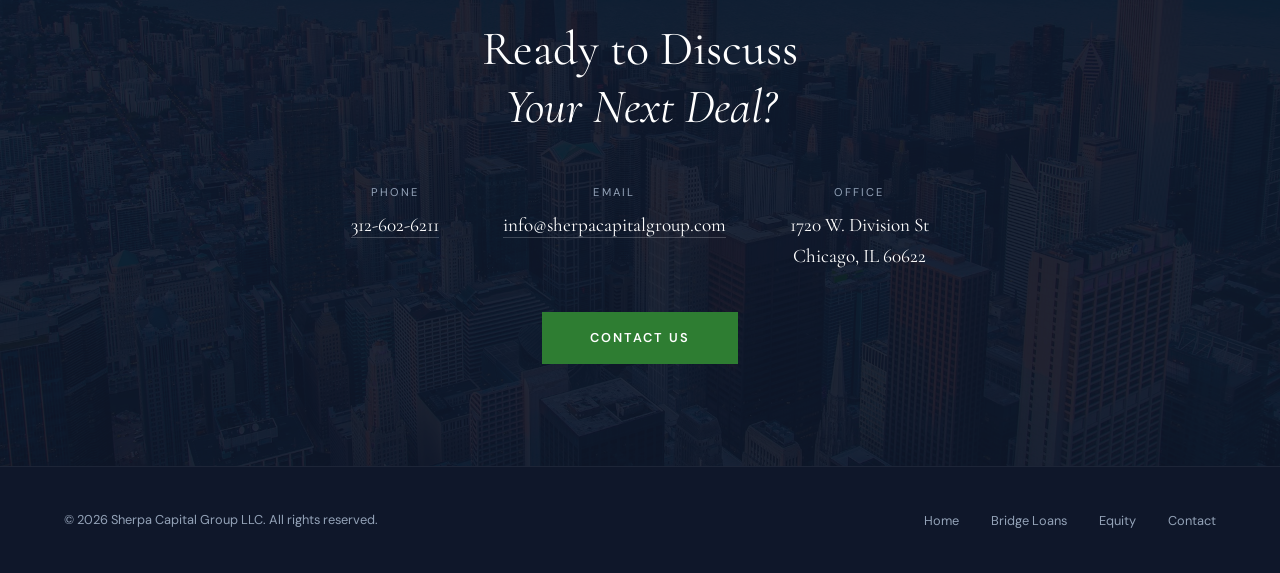
==== commit c52bd029: "Fix logo text color: --forest-light (#4CAF50) -> --forest (#2E7D32) to match actual logo green" ====
--- a/preview/index.html
+++ b/preview/index.html
@@ -213,7 +213,7 @@
 <section class="page-hero tall" id="home">
   <div class="page-hero-bg" style="background-image:url('assets/hero-home.jpg')"></div>
   <div class="page-hero-content">
-    <div class="hero-logo-mark"><img src="assets/logo.png" alt="Sherpa Capital Group" style="height:270px;width:auto;filter:brightness(0) invert(1);"><div style="font-family:var(--font-body);font-size:0.85rem;letter-spacing:0.25em;text-transform:uppercase;color:var(--forest-light);font-weight:600;margin-top:0.5rem;">Sherpa Capital Group</div></div>
+    <div class="hero-logo-mark"><img src="assets/logo.png" alt="Sherpa Capital Group" style="height:270px;width:auto;filter:brightness(0) invert(1);"><div style="font-family:var(--font-body);font-size:0.85rem;letter-spacing:0.25em;text-transform:uppercase;color:var(--forest);font-weight:700;margin-top:0.5rem;">Sherpa Capital Group</div></div>
     <h1 class="hero-headline">Precision Capital.<br><em>Chicago Roots.</em></h1>
     <div class="hero-divider"></div>
     <p class="hero-tagline">Boutique private equity real estate. Bridge debt and equity investments secured by commercial real estate across Chicago's most dynamic neighborhoods.</p>
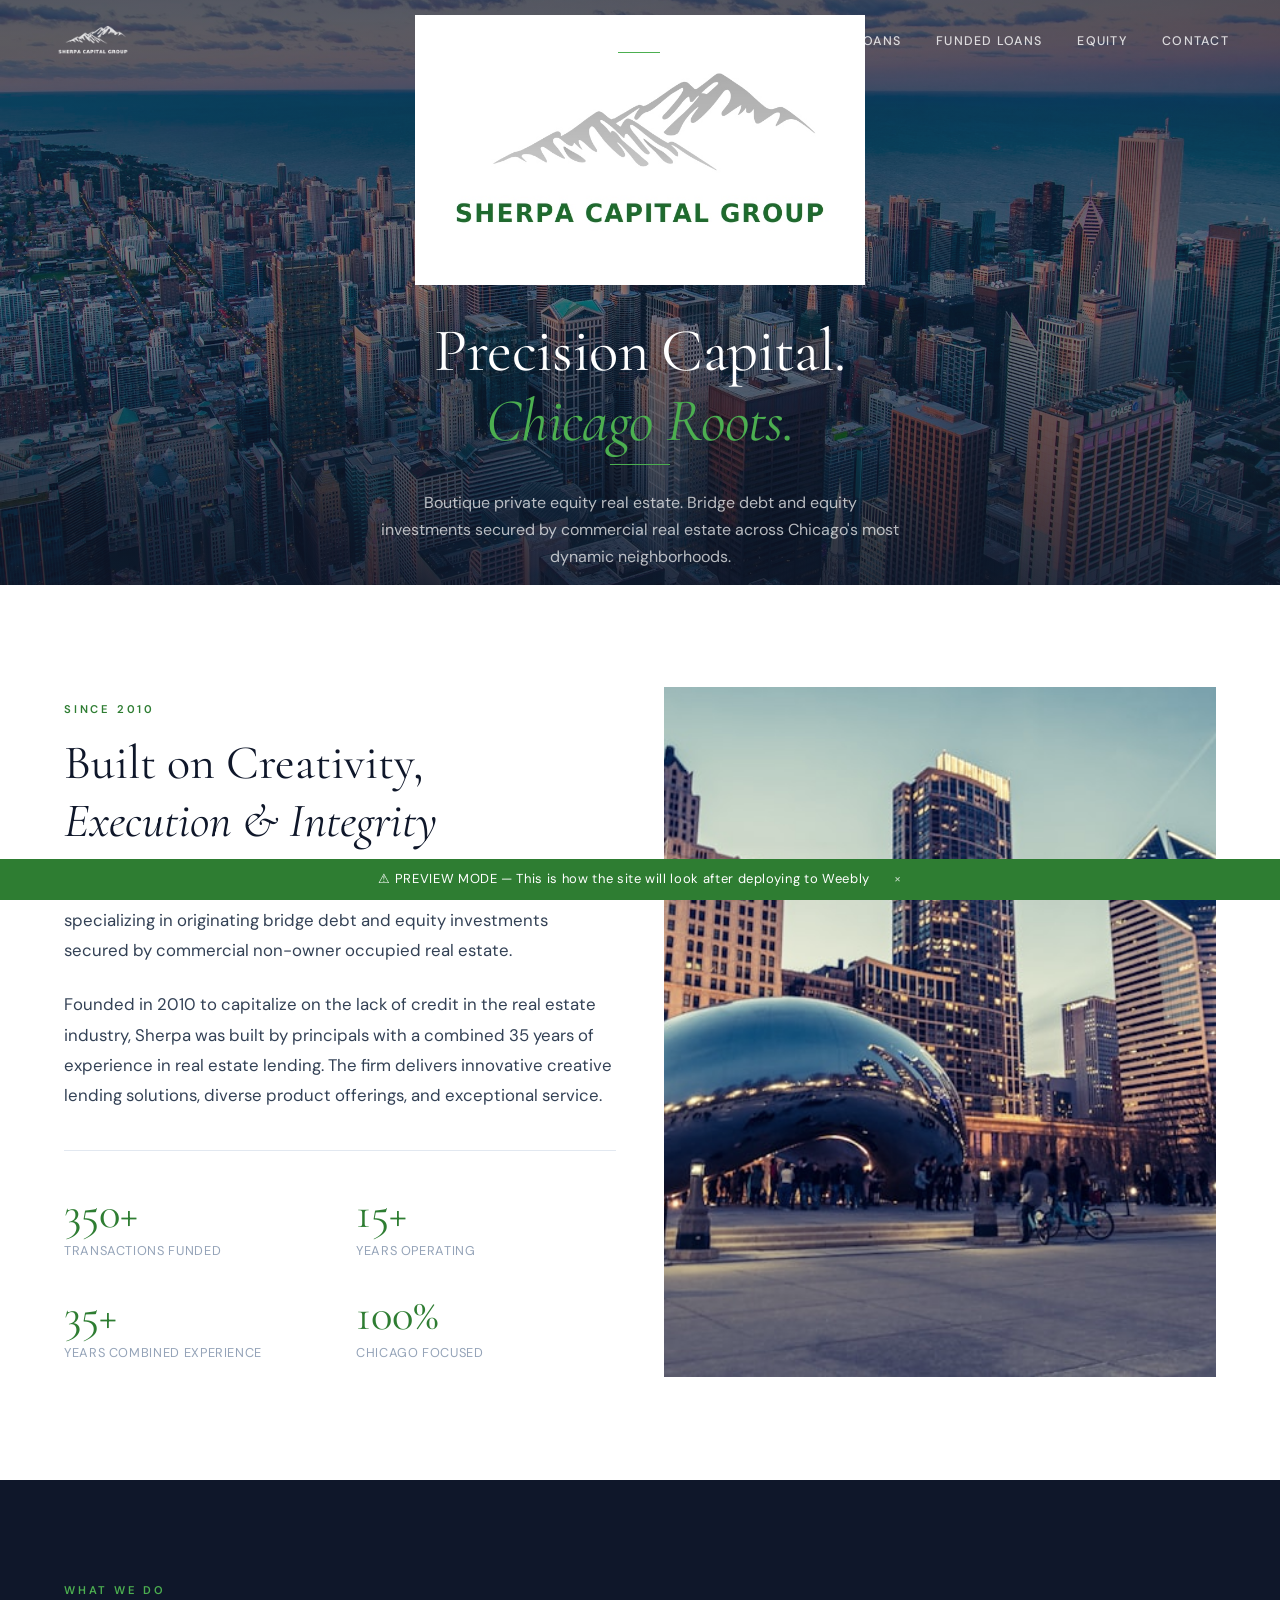
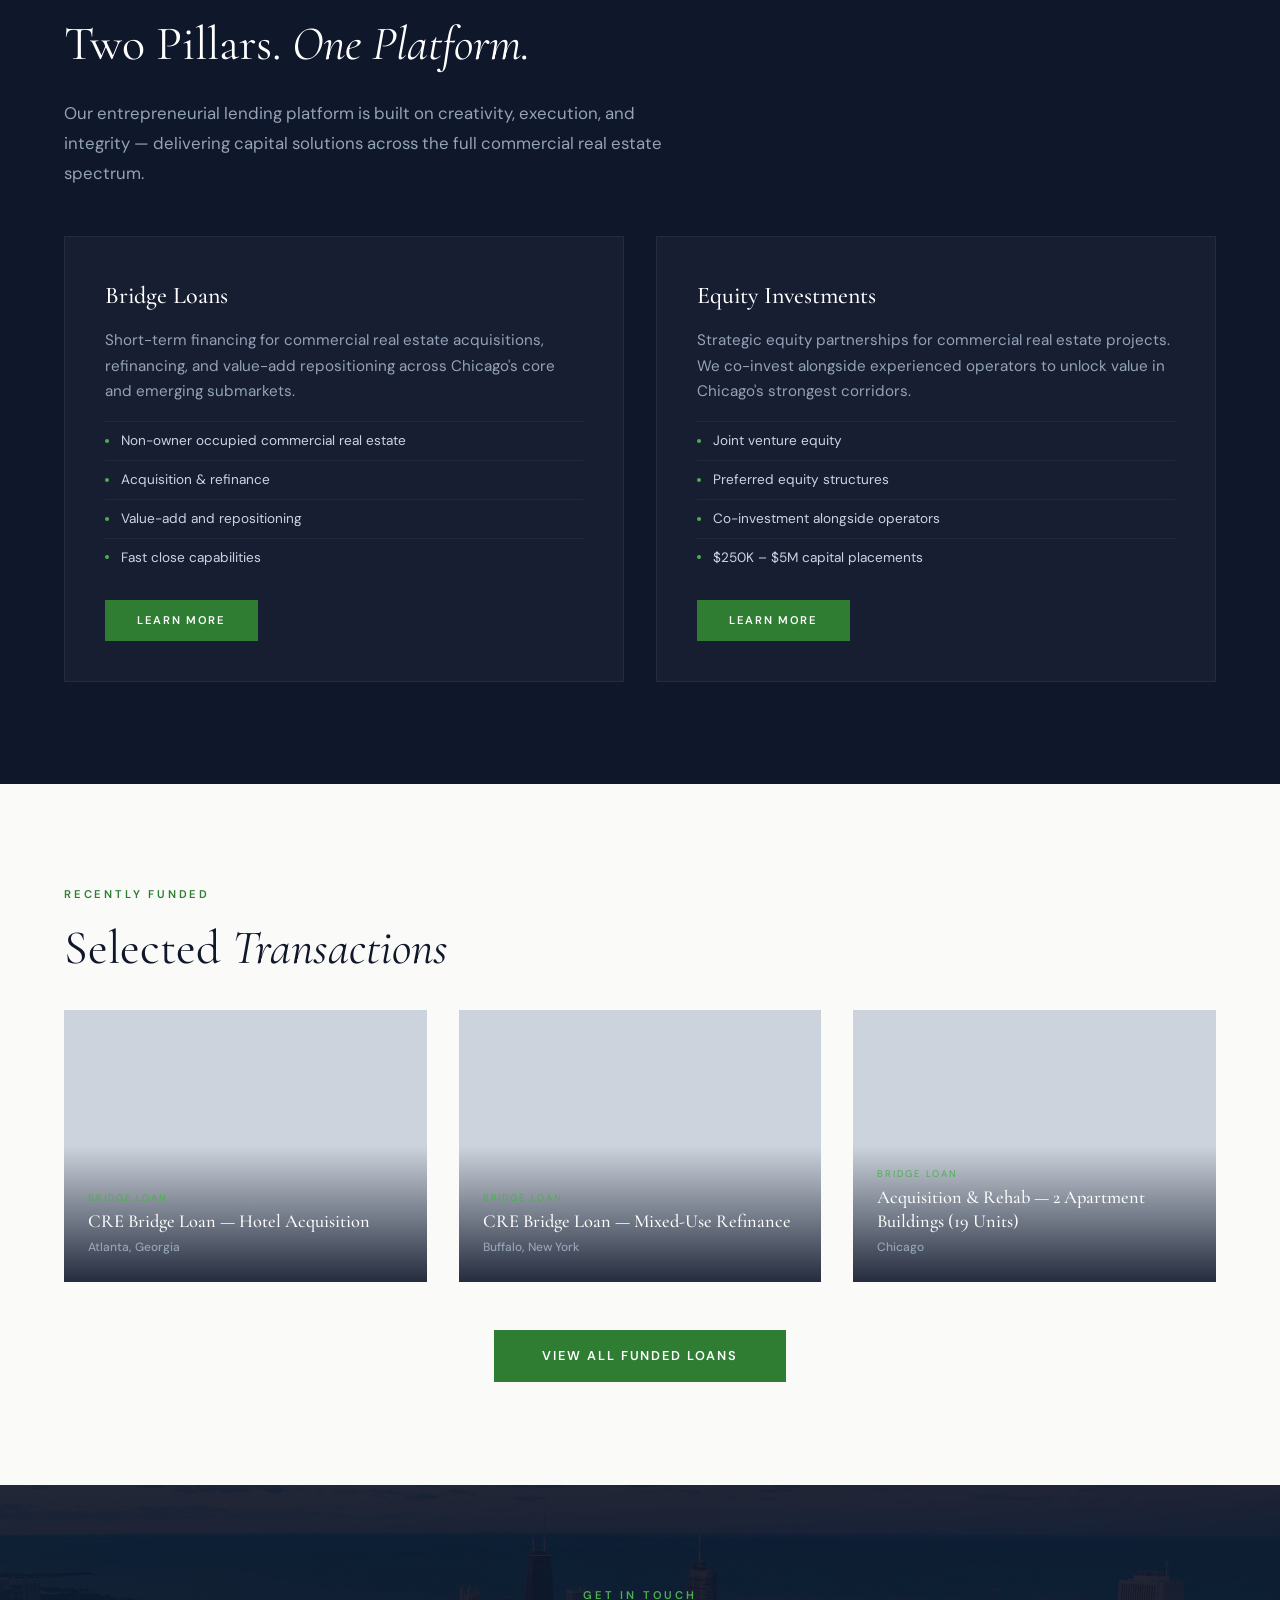
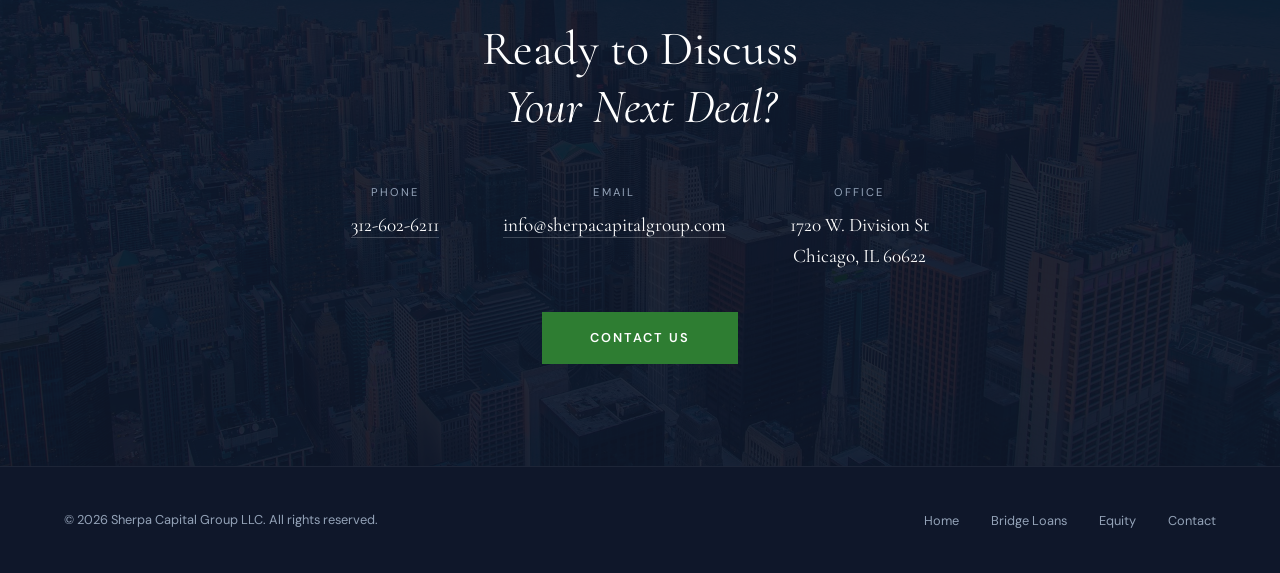
==== commit 59b2bfa1: "Hero logo: use full logo image (mountain + green text), remove separate text div" ====
--- a/preview/index.html
+++ b/preview/index.html
@@ -213,7 +213,7 @@
 <section class="page-hero tall" id="home">
   <div class="page-hero-bg" style="background-image:url('assets/hero-home.jpg')"></div>
   <div class="page-hero-content">
-    <div class="hero-logo-mark"><img src="assets/logo.png" alt="Sherpa Capital Group" style="height:270px;width:auto;filter:brightness(0) invert(1);"><div style="font-family:var(--font-body);font-size:0.85rem;letter-spacing:0.25em;text-transform:uppercase;color:var(--forest);font-weight:700;margin-top:0.5rem;">Sherpa Capital Group</div></div>
+    <div class="hero-logo-mark"><img src="assets/logo-full.jpg" alt="Sherpa Capital Group" style="height:270px;width:auto;"></div>
     <h1 class="hero-headline">Precision Capital.<br><em>Chicago Roots.</em></h1>
     <div class="hero-divider"></div>
     <p class="hero-tagline">Boutique private equity real estate. Bridge debt and equity investments secured by commercial real estate across Chicago's most dynamic neighborhoods.</p>
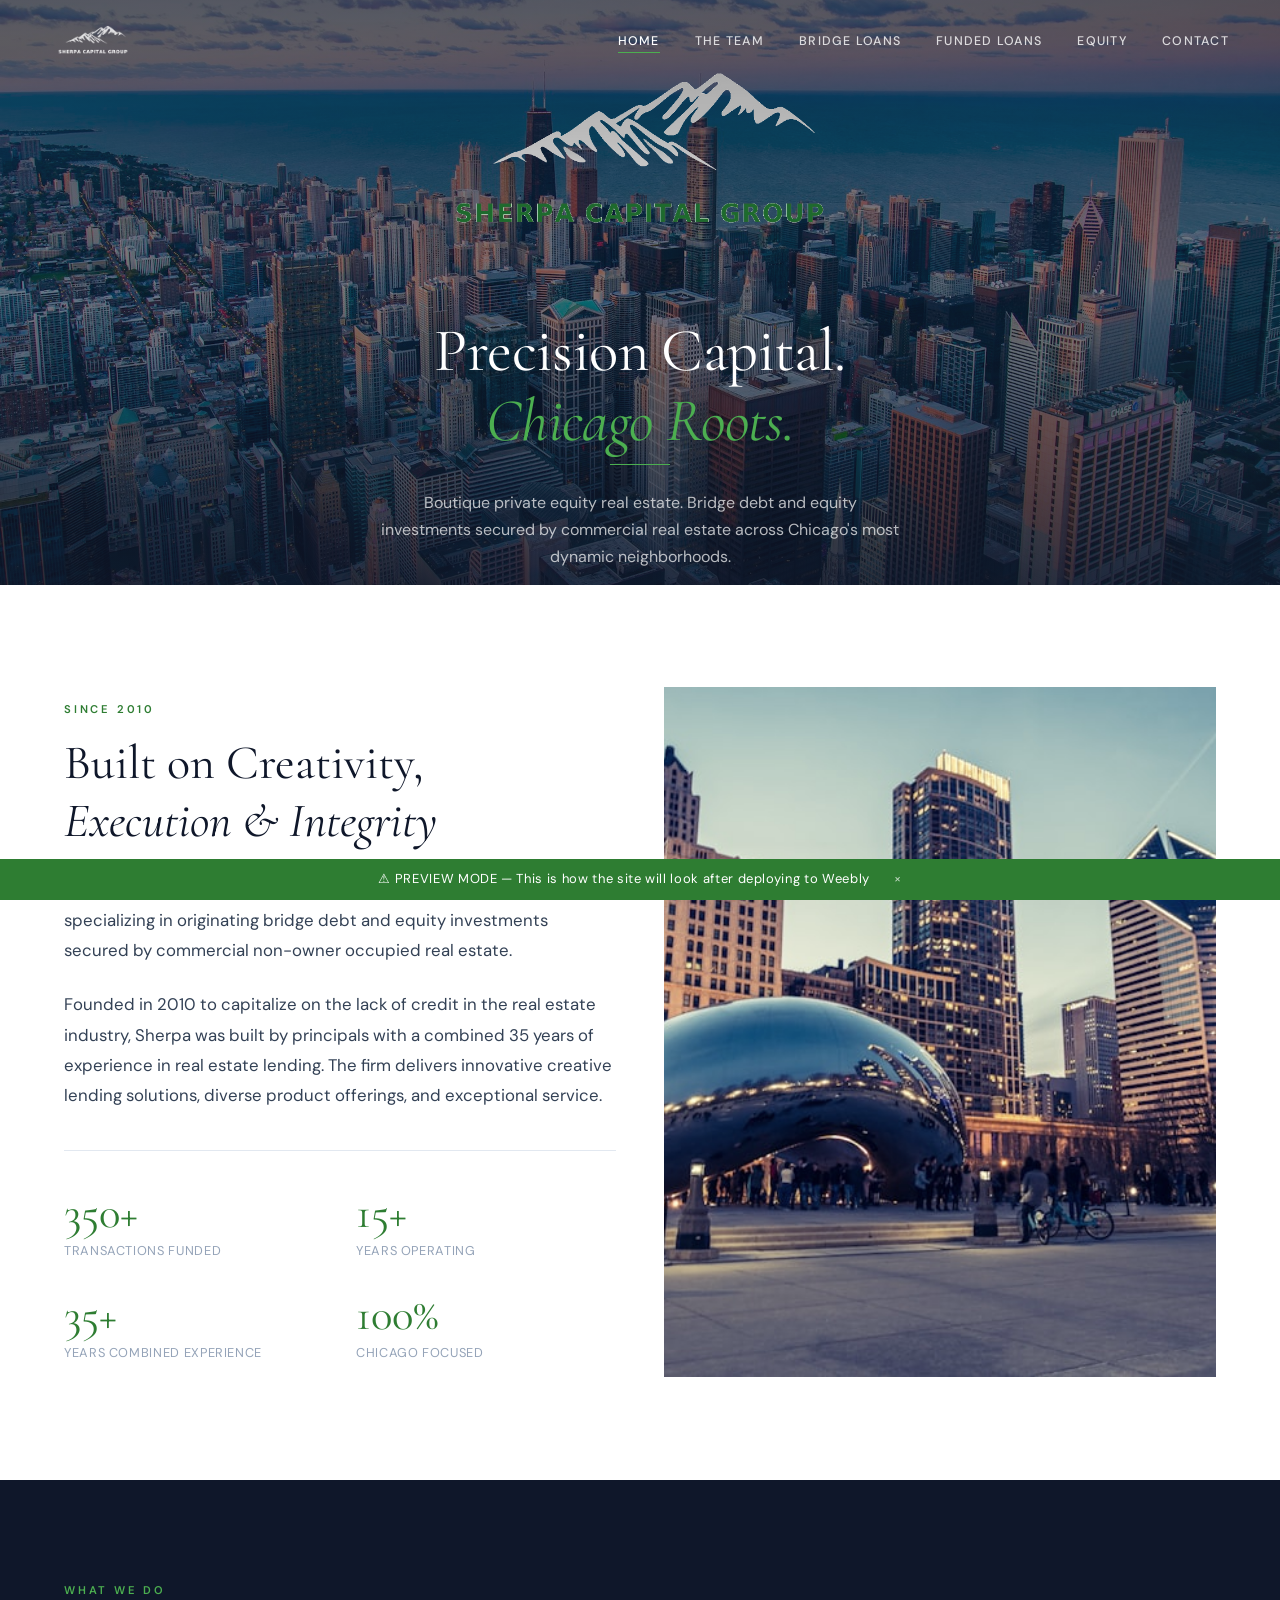
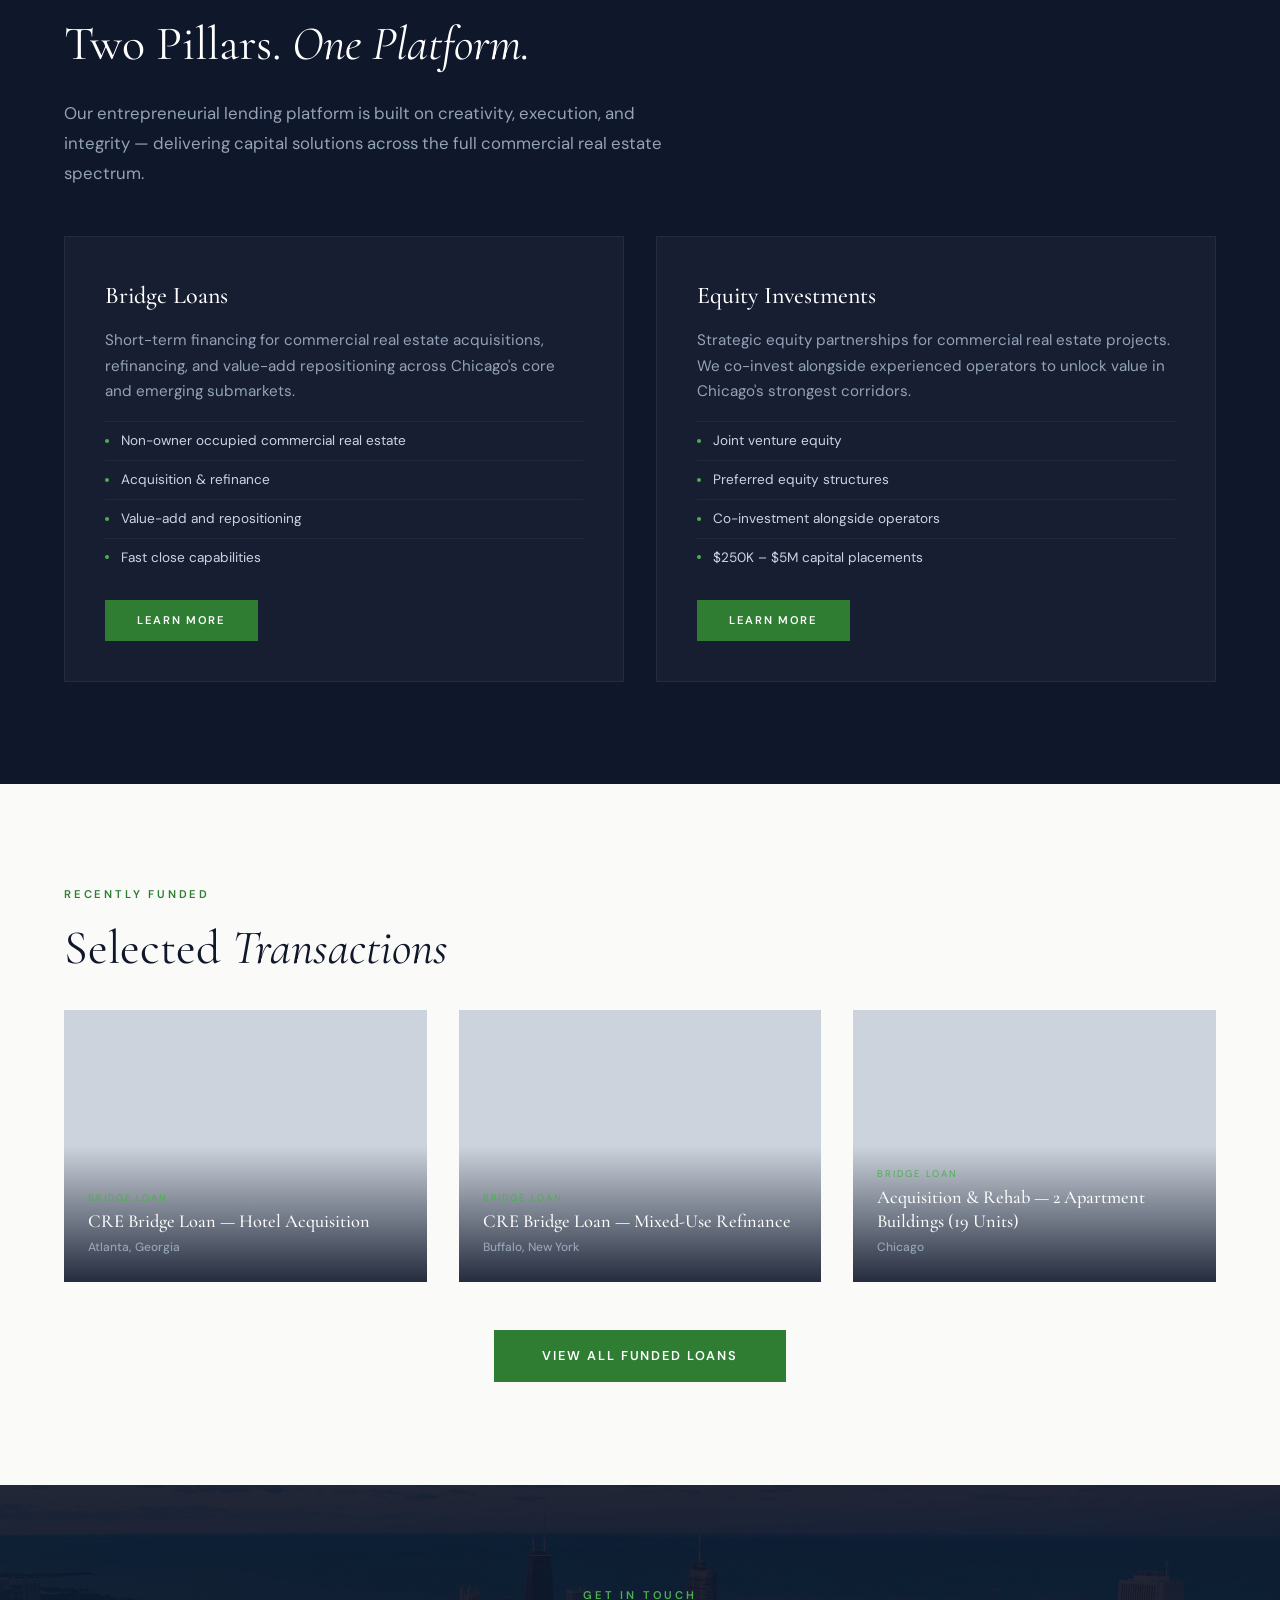
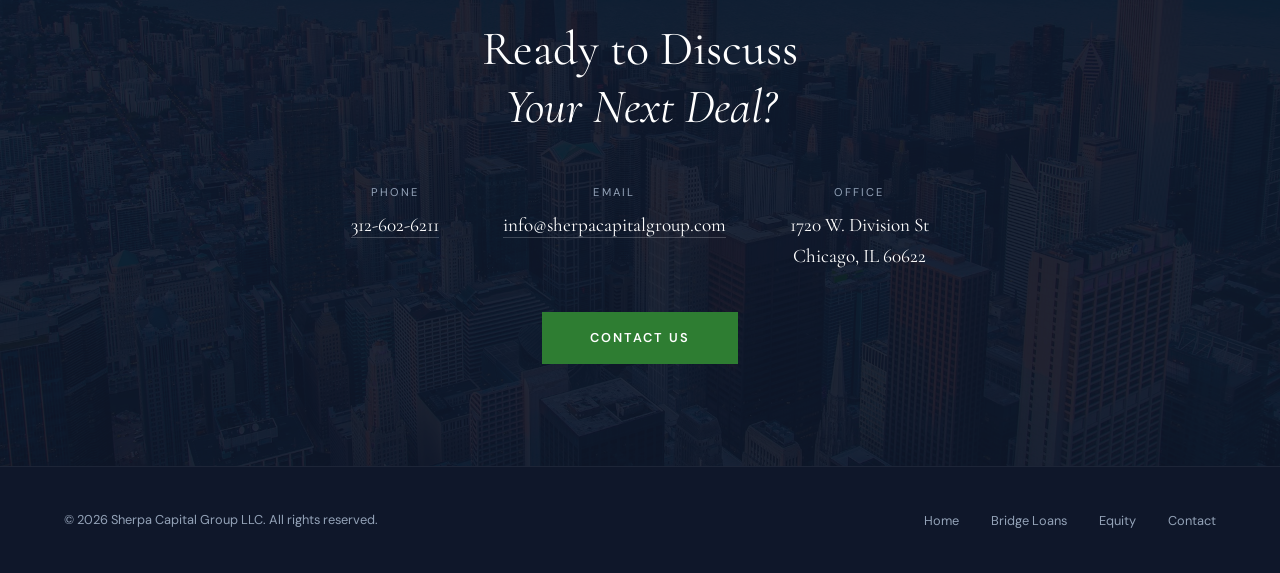
==== commit 48357c23: "Hero logo: transparent PNG with original colors (gray mountain + green text on transparent bg)" ====
--- a/preview/index.html
+++ b/preview/index.html
@@ -213,7 +213,7 @@
 <section class="page-hero tall" id="home">
   <div class="page-hero-bg" style="background-image:url('assets/hero-home.jpg')"></div>
   <div class="page-hero-content">
-    <div class="hero-logo-mark"><img src="assets/logo-full.jpg" alt="Sherpa Capital Group" style="height:270px;width:auto;"></div>
+    <div class="hero-logo-mark"><img src="assets/logo-full.png" alt="Sherpa Capital Group" style="height:270px;width:auto;"></div>
     <h1 class="hero-headline">Precision Capital.<br><em>Chicago Roots.</em></h1>
     <div class="hero-divider"></div>
     <p class="hero-tagline">Boutique private equity real estate. Bridge debt and equity investments secured by commercial real estate across Chicago's most dynamic neighborhoods.</p>
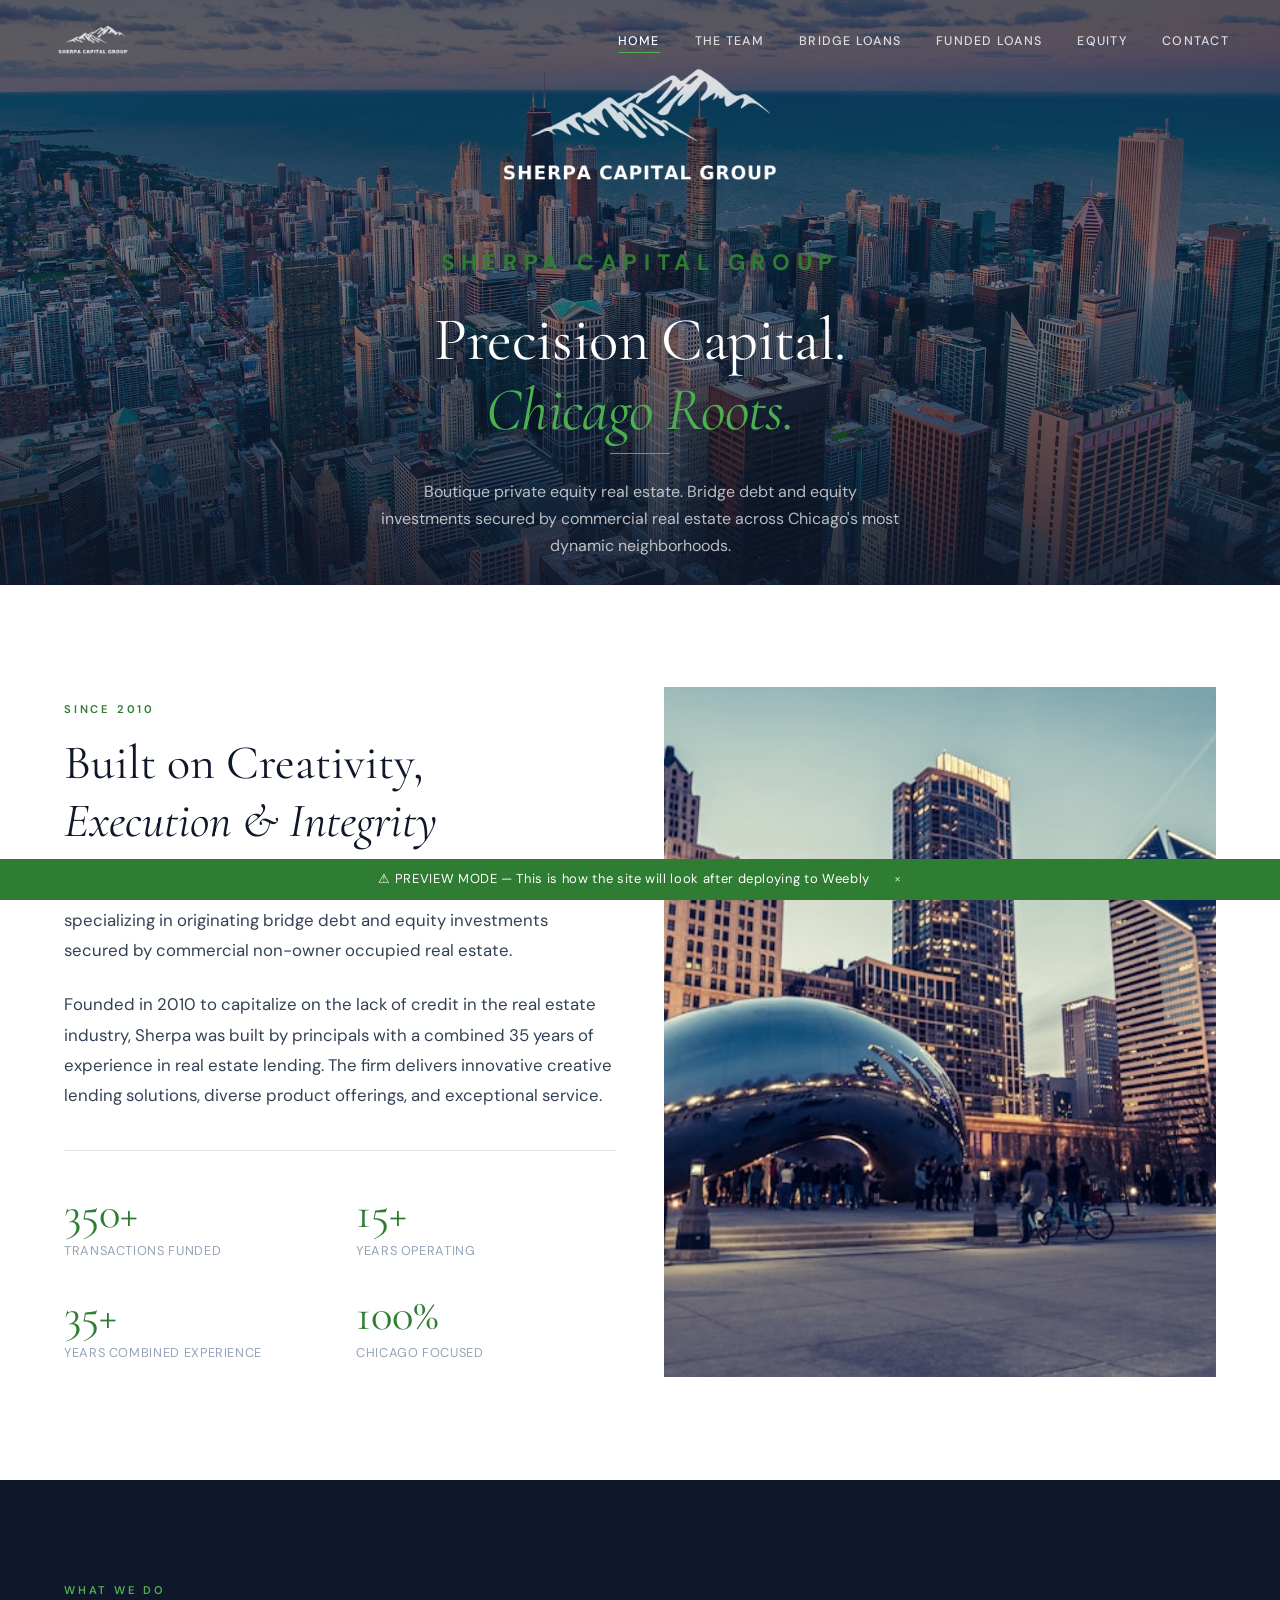
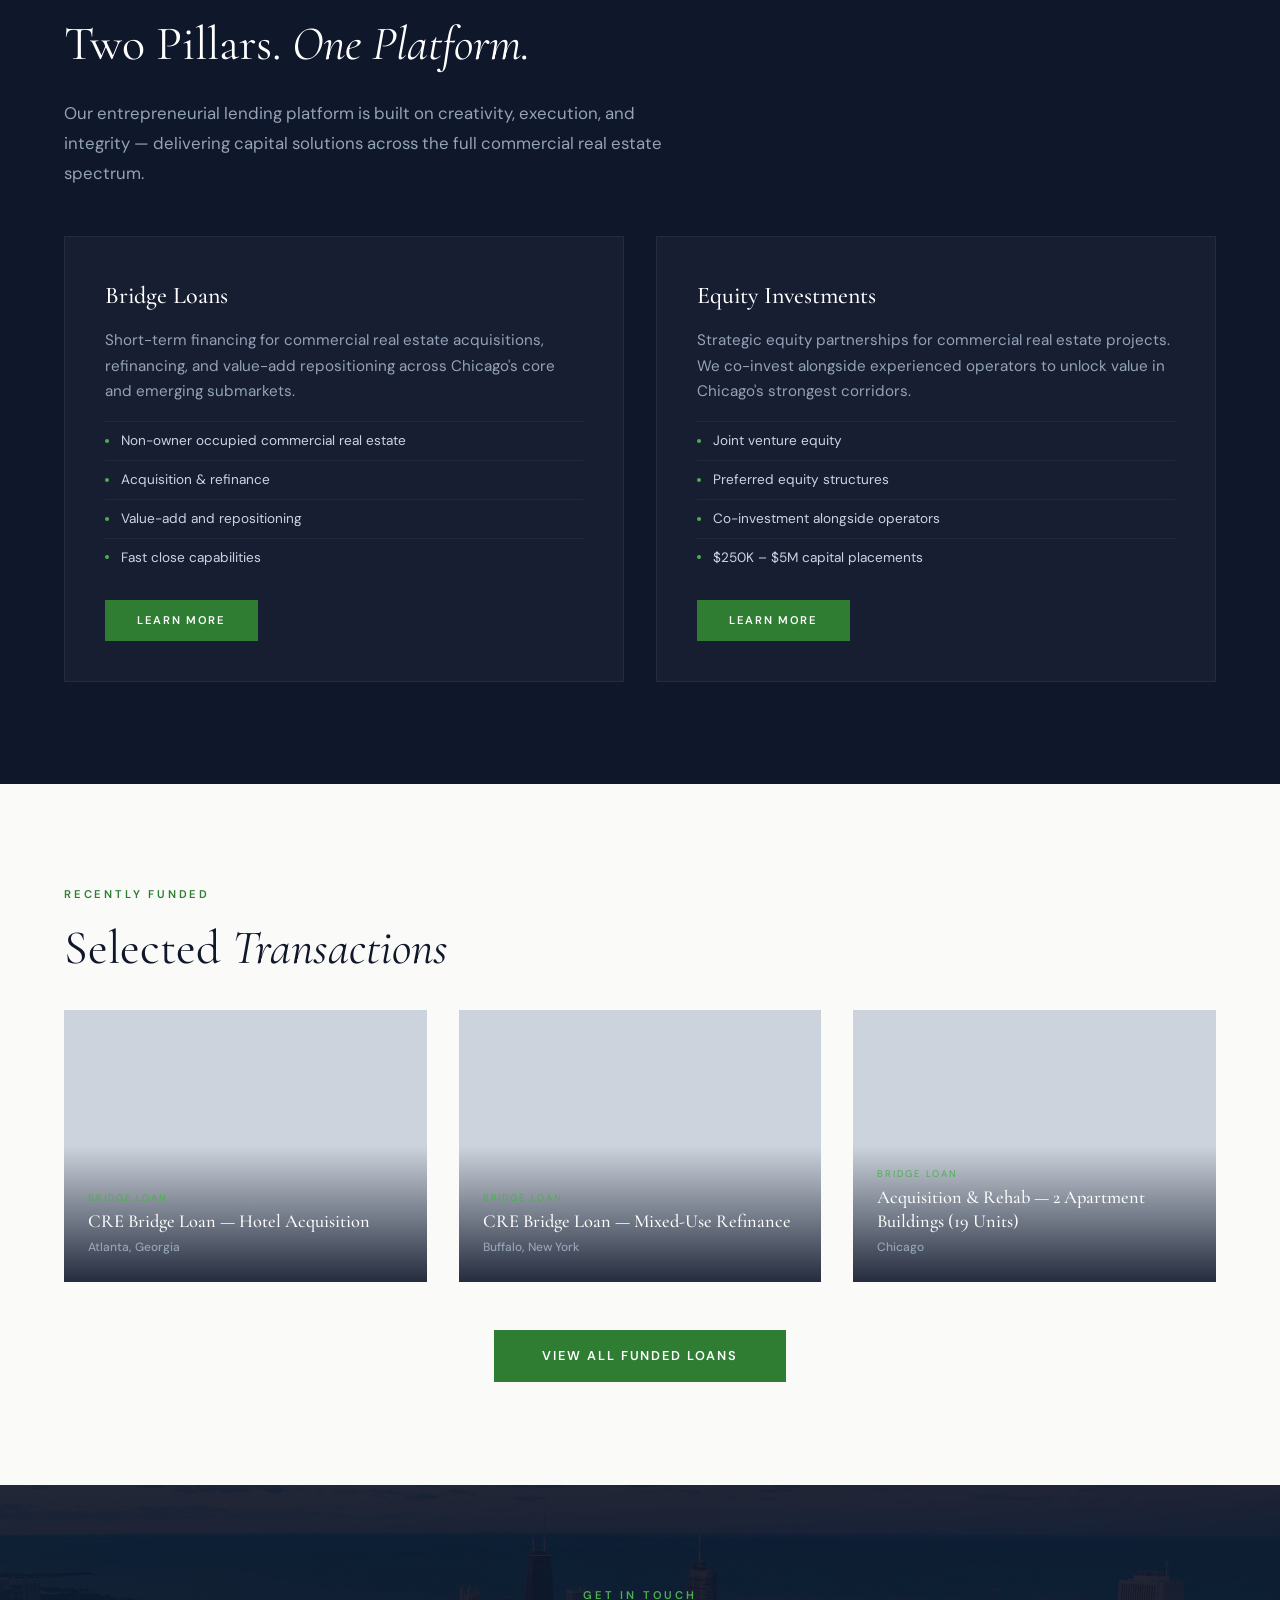
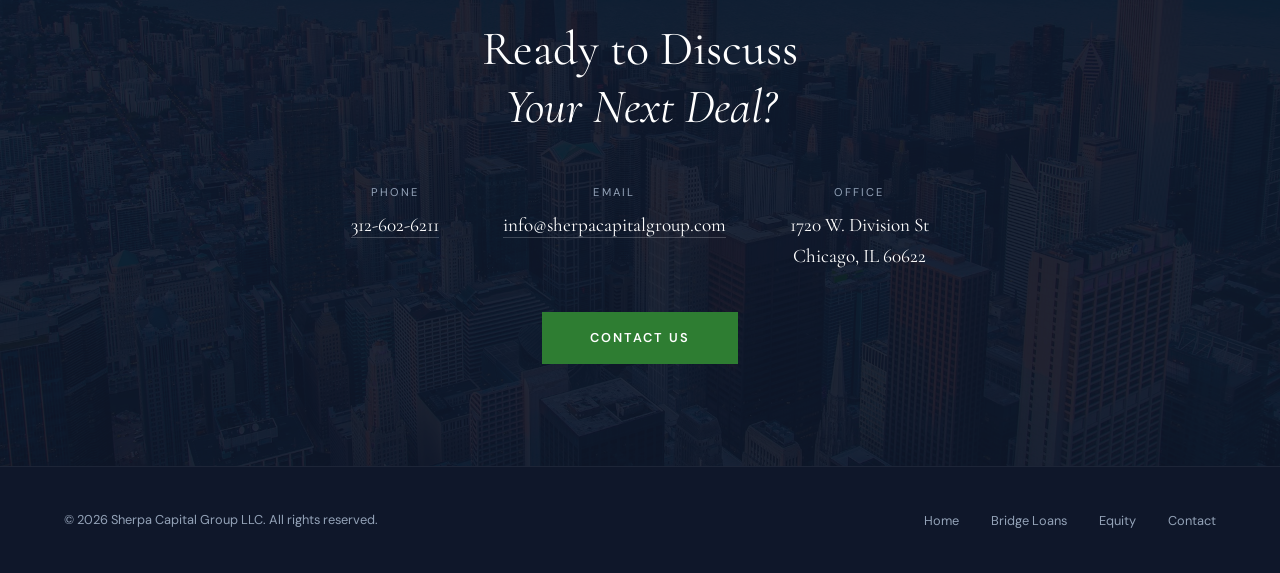
==== commit 01457450: "Revert to clean vector approach: original PNG logo + HTML text in #2E7D32" ====
--- a/preview/index.html
+++ b/preview/index.html
@@ -213,7 +213,7 @@
 <section class="page-hero tall" id="home">
   <div class="page-hero-bg" style="background-image:url('assets/hero-home.jpg')"></div>
   <div class="page-hero-content">
-    <div class="hero-logo-mark"><img src="assets/logo-full.png" alt="Sherpa Capital Group" style="height:270px;width:auto;"></div>
+    <div class="hero-logo-mark"><img src="assets/logo.png" alt="Sherpa Capital Group" style="height:200px;width:auto;filter:brightness(0) invert(1);"><div style="font-family:var(--font-body);font-size:1.4rem;letter-spacing:0.3em;text-transform:uppercase;color:#2E7D32;font-weight:700;margin-top:0.75rem;">Sherpa Capital Group</div></div>
     <h1 class="hero-headline">Precision Capital.<br><em>Chicago Roots.</em></h1>
     <div class="hero-divider"></div>
     <p class="hero-tagline">Boutique private equity real estate. Bridge debt and equity investments secured by commercial real estate across Chicago's most dynamic neighborhoods.</p>
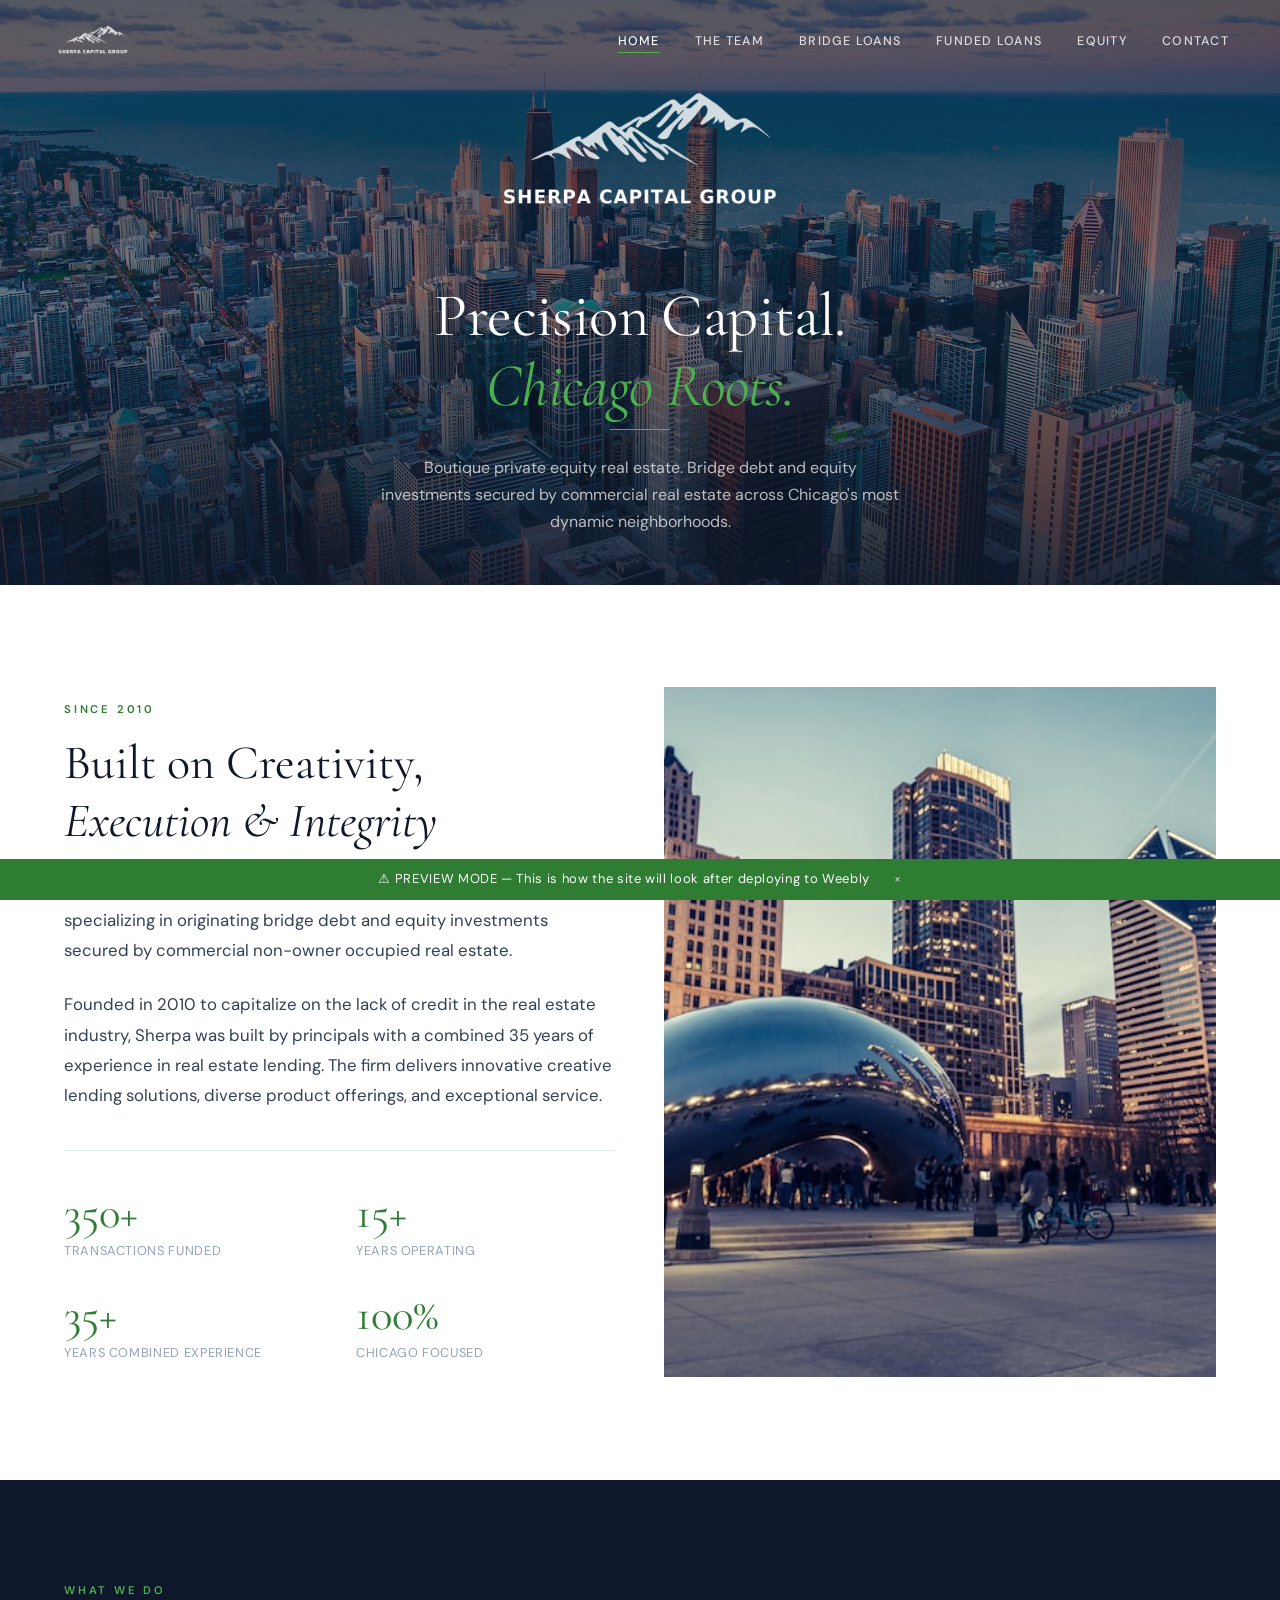
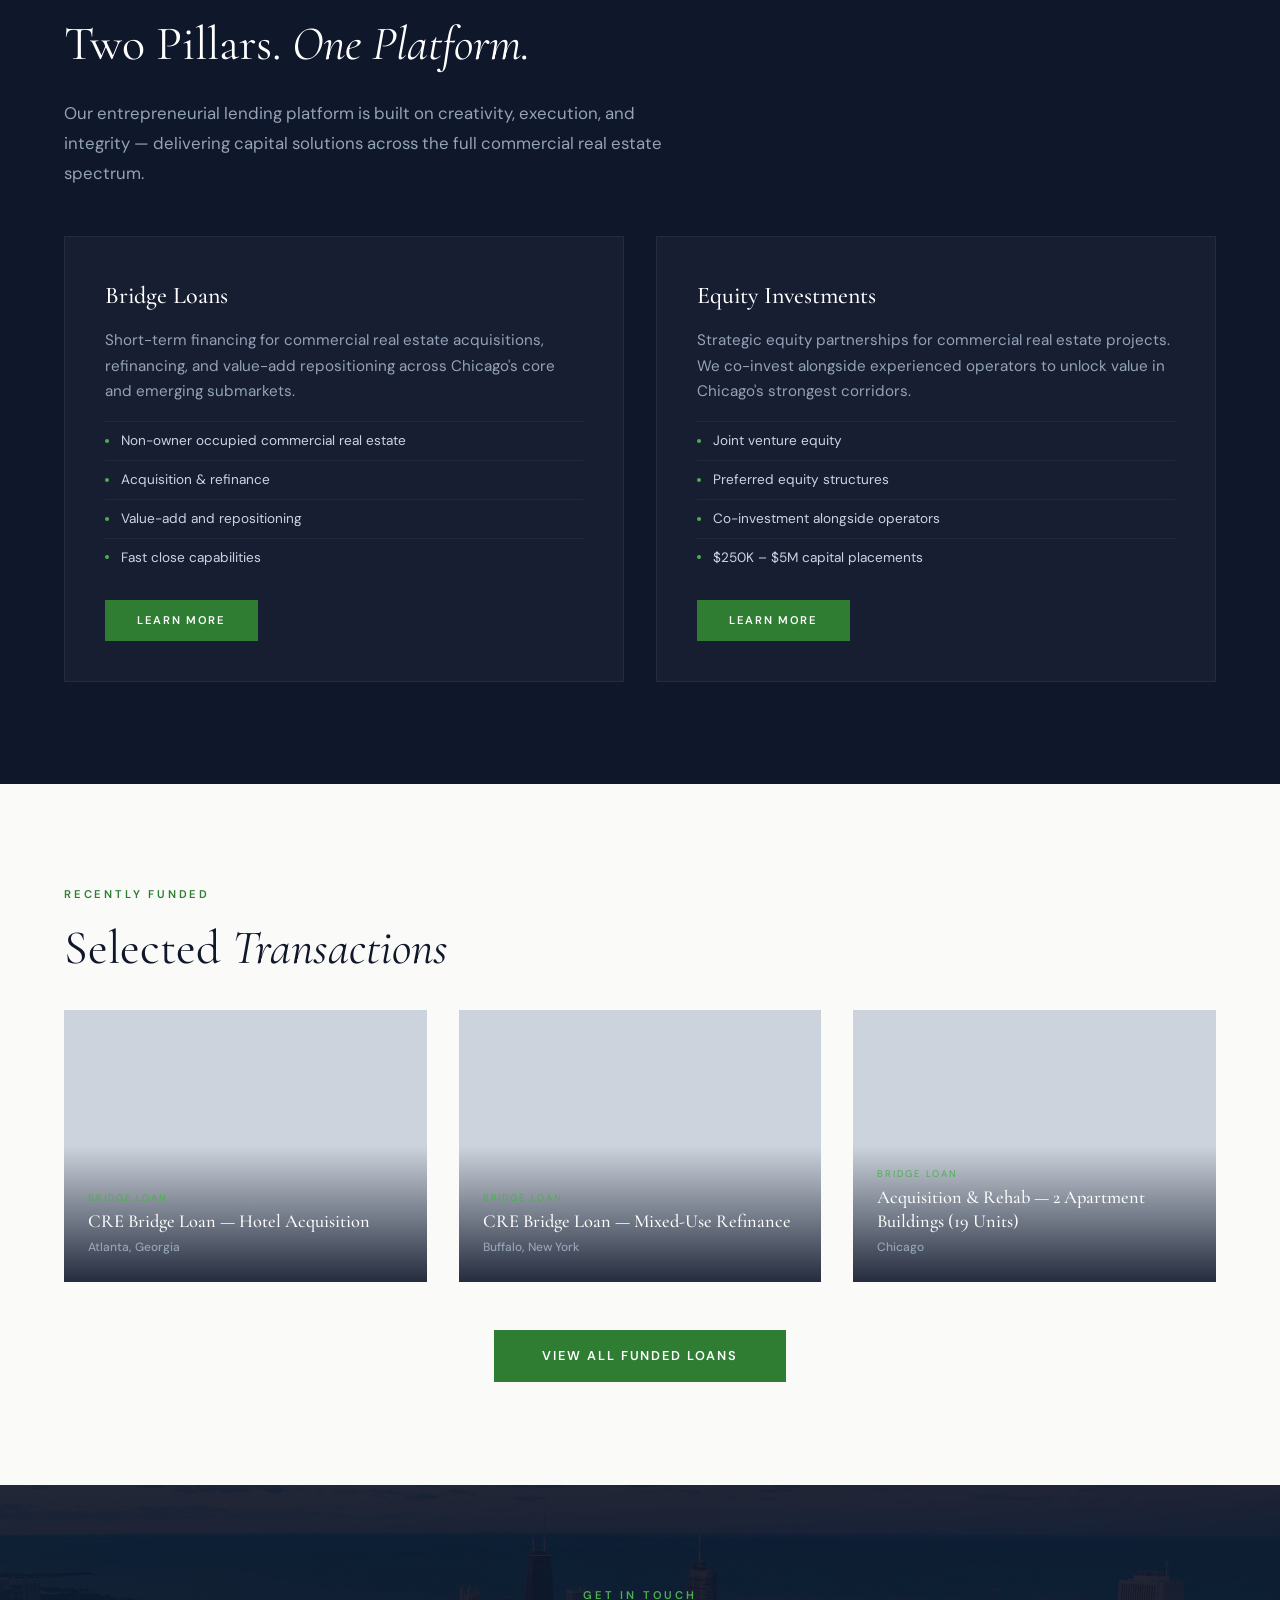
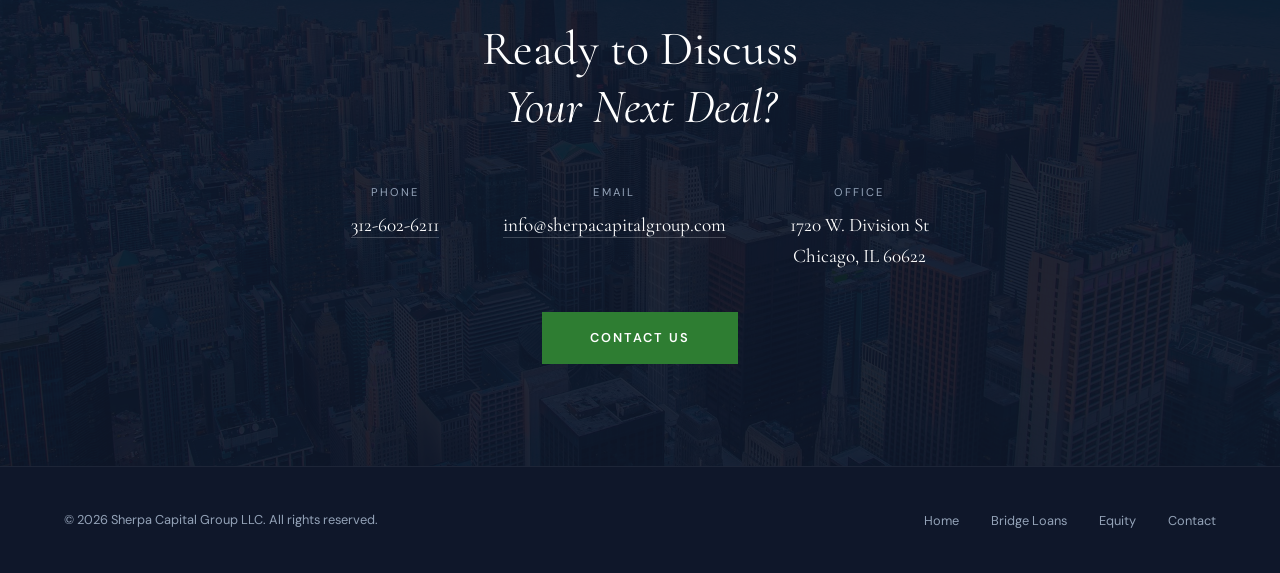
==== commit 2c6b4312: "Remove redundant green Sherpa Capital Group text under hero logo" ====
--- a/preview/index.html
+++ b/preview/index.html
@@ -213,7 +213,7 @@
 <section class="page-hero tall" id="home">
   <div class="page-hero-bg" style="background-image:url('assets/hero-home.jpg')"></div>
   <div class="page-hero-content">
-    <div class="hero-logo-mark"><img src="assets/logo.png" alt="Sherpa Capital Group" style="height:200px;width:auto;filter:brightness(0) invert(1);"><div style="font-family:var(--font-body);font-size:1.4rem;letter-spacing:0.3em;text-transform:uppercase;color:#2E7D32;font-weight:700;margin-top:0.75rem;">Sherpa Capital Group</div></div>
+    <div class="hero-logo-mark"><img src="assets/logo.png" alt="Sherpa Capital Group" style="height:200px;width:auto;filter:brightness(0) invert(1);"></div>
     <h1 class="hero-headline">Precision Capital.<br><em>Chicago Roots.</em></h1>
     <div class="hero-divider"></div>
     <p class="hero-tagline">Boutique private equity real estate. Bridge debt and equity investments secured by commercial real estate across Chicago's most dynamic neighborhoods.</p>
